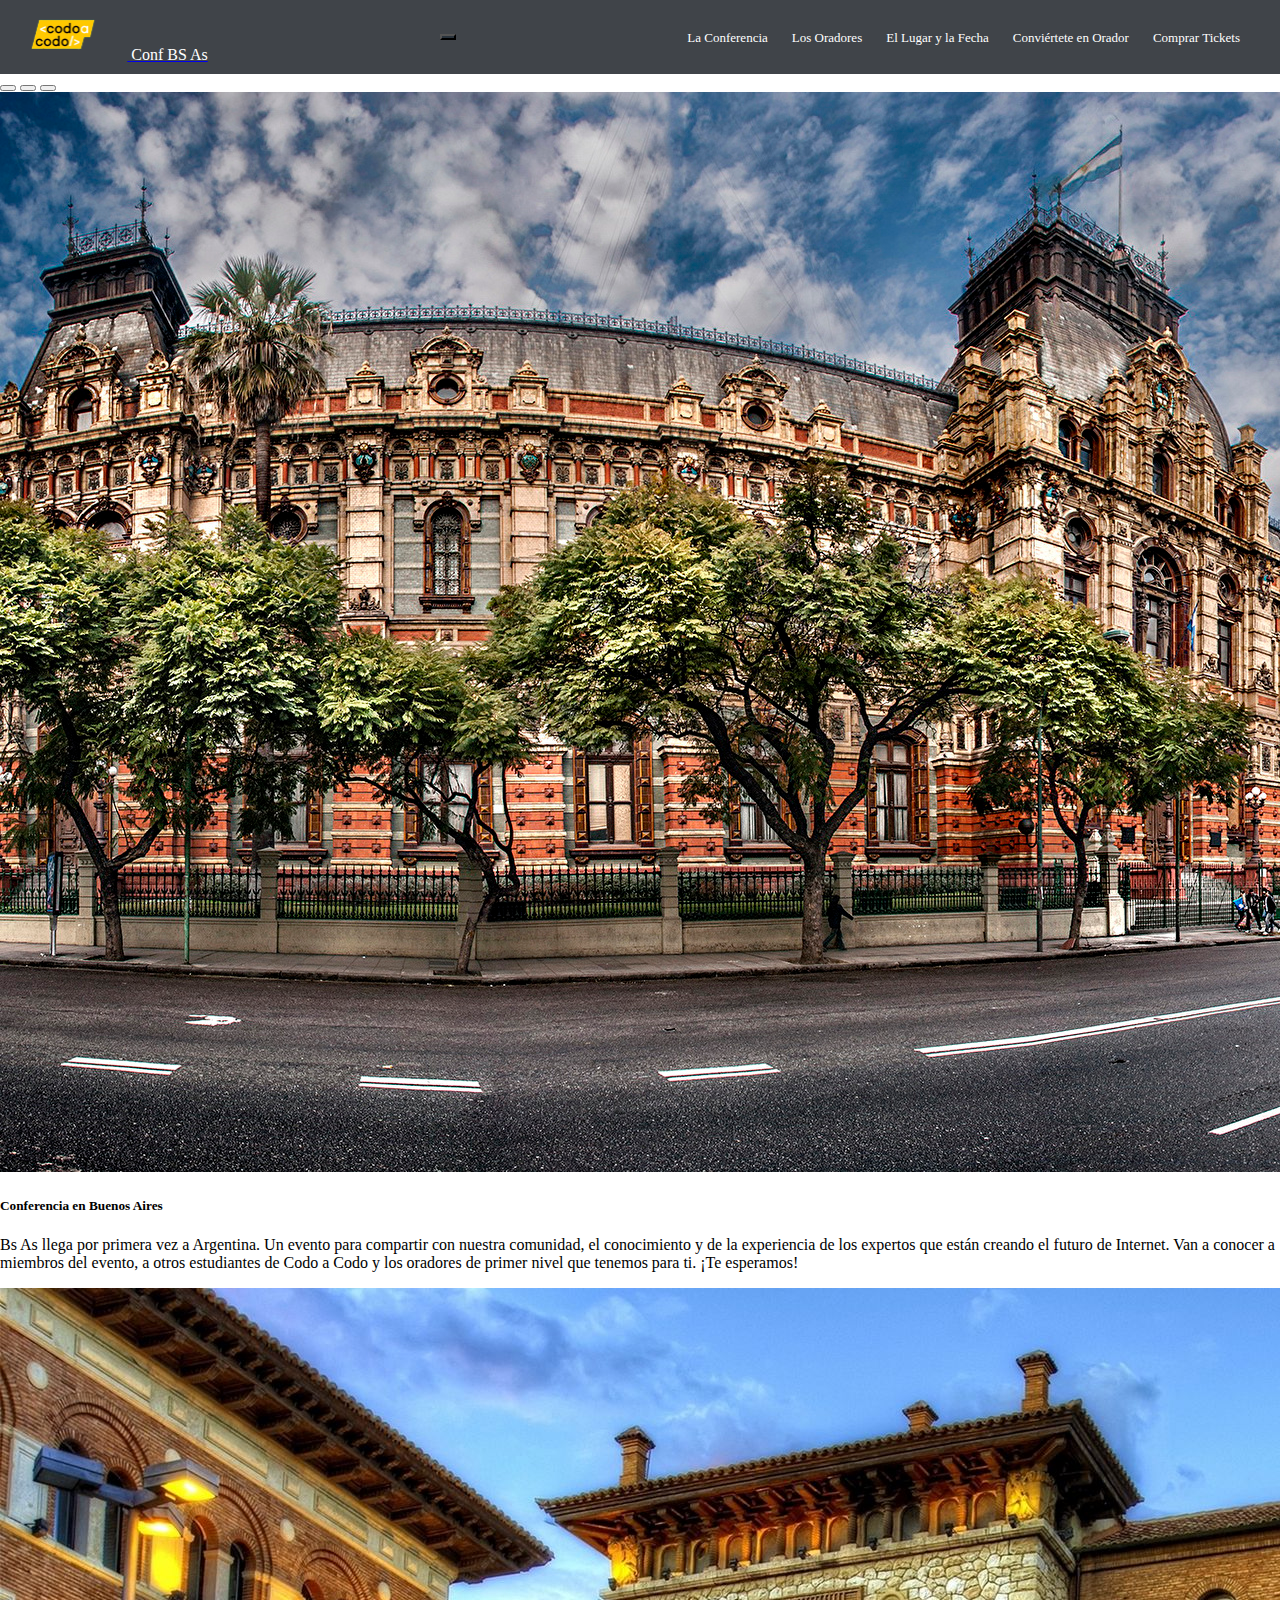
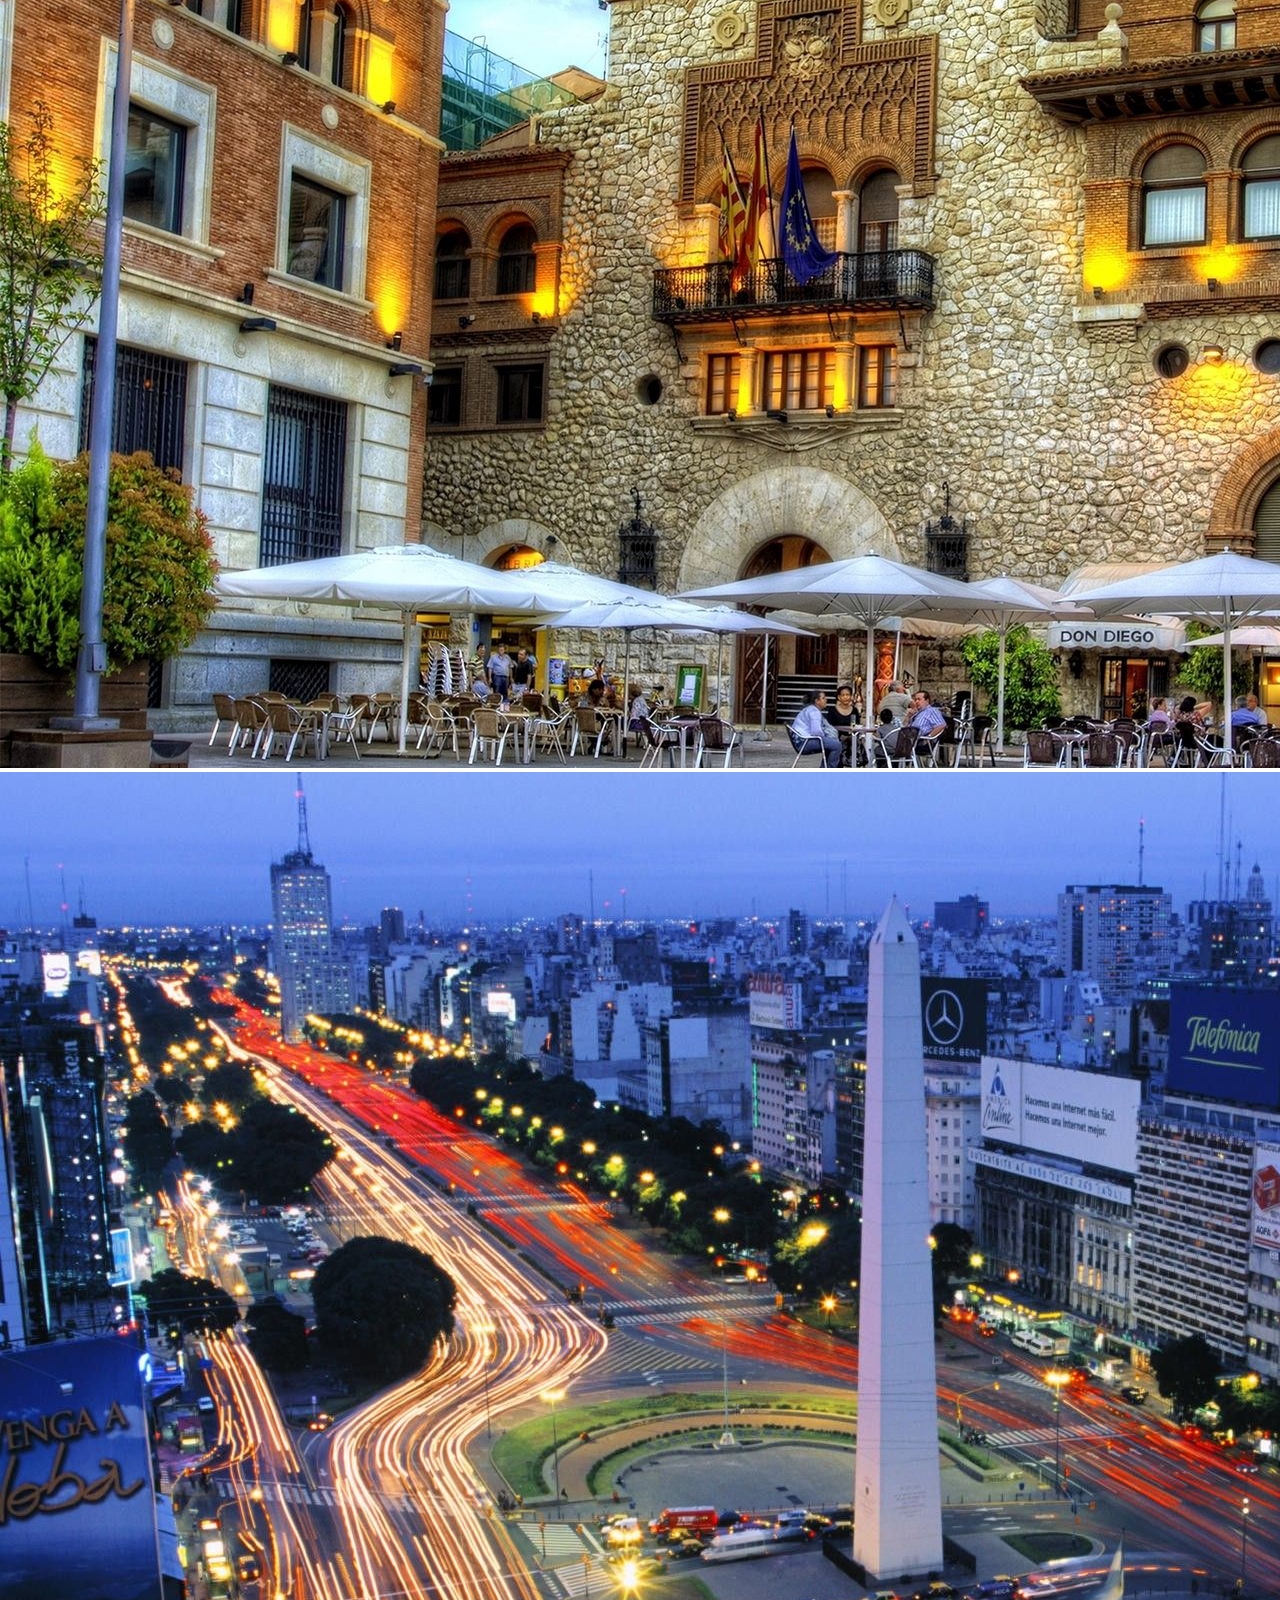
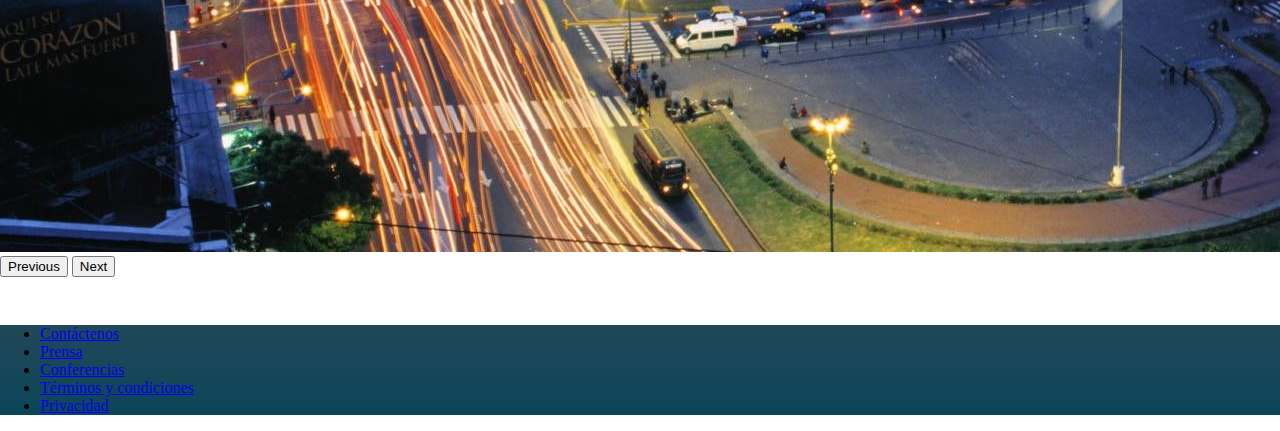
==== index.html @ 2659a672 "CA se agrega estructura carrousel" ====
<!DOCTYPE html>
<html lang="en">
<head>
    <meta charset="UTF-8">
    <meta name="viewport" content="width=device-width, initial-scale=1.0">
    <title>Conferencias en Buenos Aires</title>

    <link rel="stylesheet" href="https://cdnjs.cloudflare.com/ajax/libs/bootstrap/5.0.0/css/bootstrap.min.css"
    integrity="sha512-nqrqz6xPug/bD0w6eBYU6p1c6HohZ0Sh1/KkOzL9bS5e5Tp5/V5pzY+Yd5o4Q4/Z4Z4wyikV7E+Bpx87XJQrWQ=="
    crossorigin="anonymous" referrerpolicy="no-referrer" />

    <link rel="preconnect" href="https://fonts.googleapis.com">
    <link rel="preconnect" href="https://fonts.gstatic.com" crossorigin>

    <link href="css/styles.css" rel="stylesheet">
</head>
<body>
    <header>
        <nav class="navbar navbar-expand-md">
            <a class="navbar-brand" href="index.html">
                <img src="img/codoacodo.png" alt="Logo">
                <span class="conf-bs-as">Conf BS As</span>
            </a>

            <button class="navbar-toggler hamburguesa" type="button" data-bs-toggle="collapse" data-bs-target="#navbarNav"
                aria-controls="navbarNav" aria-expanded="false" aria-label="Toggle navigation">
                <span class="navbar-toggler-icon"></span>
                <!--<span>☰</span>-->
            </button>

            <div class="container-fluid">
                <div class="collapse navbar-collapse justify-content-end" id="navbarNav">
                    <ul class="navbar-nav">
                        <li class="nav-item">
                            <a class="nav-link" href="index.html">La Conferencia</a>
                        </li>
                        <li class="nav-item">
                            <a class="nav-link" href="index.html">Los Oradores</a>
                        </li>
                        <li class="nav-item">
                            <a class="nav-link" href="index.html">El Lugar y la Fecha</a>
                        </li>
                        <li class="nav-item">
                            <a class="nav-link" href="index.html">Conviértete en Orador</a>
                        </li>
                        <li class="nav-item">
                            <a class="nav-link" href="buy-tickets.html">Comprar Tickets</a>
                        </li>
                    </ul>
                </div>
            </div>

        </nav>

    </header>

    <div id="carouselExampleCaptions" class="carousel slide" data-bs-ride="false">
        <div class="carousel-indicators">
            <button type="button" data-bs-target="#carouselExampleCaptions" data-bs-slide-to="0" class="active"
                aria-current="true" aria-label="Slide 1"></button>
            <button type="button" data-bs-target="#carouselExampleCaptions" data-bs-slide-to="1"
                aria-label="Slide 2"></button>
            <button type="button" data-bs-target="#carouselExampleCaptions" data-bs-slide-to="2"
                aria-label="Slide 3"></button>
        </div>
        <div class="carousel-inner">
            <div class="carousel-item active">

                <img src="img/ba1.jpg" class="d-block w-100 oscurecer-imagen"
                    alt="Imagen del Palacio de Aguas de la Ciudad Autónoma de Buenos Aires" class="d-block w-100"
                    alt="...">

                <div class="carousel-caption d-none d-md-block">
                    <h5>Conferencia en Buenos Aires</h5>
                    <p>Bs As llega por primera vez a Argentina. Un evento para compartir con nuestra comunidad, el
                        conocimiento y de la experiencia de los expertos que están creando el futuro de Internet. Van a
                        conocer a miembros del evento, a otros estudiantes de Codo a Codo y los oradores de primer nivel
                        que tenemos para ti. ¡Te esperamos!</p>
                </div>

            </div>

            <div class="carousel-item">
                <img src="img/ba2.jpg" class="d-block w-100"
                    alt="Imagen del Palacio de Aguas de la Ciudad Autónoma de Buenos Aires">

                <div class="carousel-caption d-none d-md-block">
                    <!--<h5>Second slide label</h5>
                        <p>Some representative placeholder content for the second slide.</p>-->
                </div>
            </div>

            <div class="carousel-item">
                <img src="img/ba3.jpg" class="d-block w-100" alt="Imagen del Obelisco de Buenos Aires">
                <div class="carousel-caption d-none d-md-block">
                    <!--<h5>Third slide label</h5>
                    <p>Some representative placeholder content for the third slide.</p>-->
                </div>
            </div>
        </div>
        
        
        <button class="carousel-control-prev" type="button" data-bs-target="#carouselExampleCaptions"
            data-bs-slide="prev">
            <span class="carousel-control-prev-icon" aria-hidden="true"></span>
            <span class="visually-hidden">Previous</span>
        </button>

        <button class="carousel-control-next" type="button" data-bs-target="#carouselExampleCaptions"
            data-bs-slide="next">
            <span class="carousel-control-next-icon" aria-hidden="true"></span>
            <span class="visually-hidden">Next</span>
        </button>
    
    
    </div>








    <footer class="">
        <nav class="navbar navbar-expand-md">
            <div class="container-fluid justify-content-center">
                
                    <ul class="d-flex justify-content-evenly nav">
                        <li class="nav-item footer">
                            <a class= "nav-link" href="#">Contáctenos</a>
                        </li>   
                        <li class="nav-item footer">
                            <a class= "nav-link" href="#">Prensa</a>
                        </li>   
                        <li class="nav-item footer">
                            <a class= "nav-link footer" href="#">Conferencias</a>
                        </li>  
                        <li class="nav-item">
                            <a class= "nav-link footer" href="#">Términos y condiciones</a>
                        </li>  
                        <li class="nav-item">
                            <a class= "nav-link footer" href="#">Privacidad</a>
                        </li>  
                    </ul>
                <!-- <div class="collapse navbar-collapse justify-content-end">
                </div>-->
            </div>
        </nav>  
              
    
    </footer>
    
    <script src="https://cdn.jsdelivr.net/npm/bootstrap@5.0.0/dist/js/bootstrap.bundle.min.js"></script>
    
</body>
</html>
---- css/styles.css ----
body {
    margin: 0;
    padding: 0;
    box-sizing: border-box;
}

header nav.navbar {
    background-color: #404449;
    display: flex;
    align-items: center;
    justify-content: space-between;
    padding: 10px 20px;
}

header nav.navbar .nav-link {
    color: white;
    font-size: 13px;
    text-decoration: none;
    margin-right: 20px;
}

header nav.navbar .nav-link:hover {
    color: #64f379; /*color verde claro en formato hexadecimal*/
}

header nav.navbar .navbar-brand img {
    
    height: 50px;
    margin-right: 20px;
    /*margin-left: 2rem;
    margin-right: 2rem;  espacio entre el logo y el texto 
    height: 50px;*/
}

.conf-bs-as {
    color: white;
    font-size: 16px;
}

.hamburguesa {
    background-color: #28323b;
   /* margin-top: 1.0em;
    margin-bottom: 1.5em;
    margin-right: 1.5em;*/
}

header nav.navbar ul.navbar-nav {
    list-style: none;
    padding: 0;
}

header nav.navbar ul.navbar-nav li.nav-item {
    display: inline;
}
footer{
    margin-top: 3em;
    min-height: 5em;
    /*background-color: #404449;*/
    background-image: linear-gradient(rgb(33, 72, 89),rgb(11, 69, 88));
}
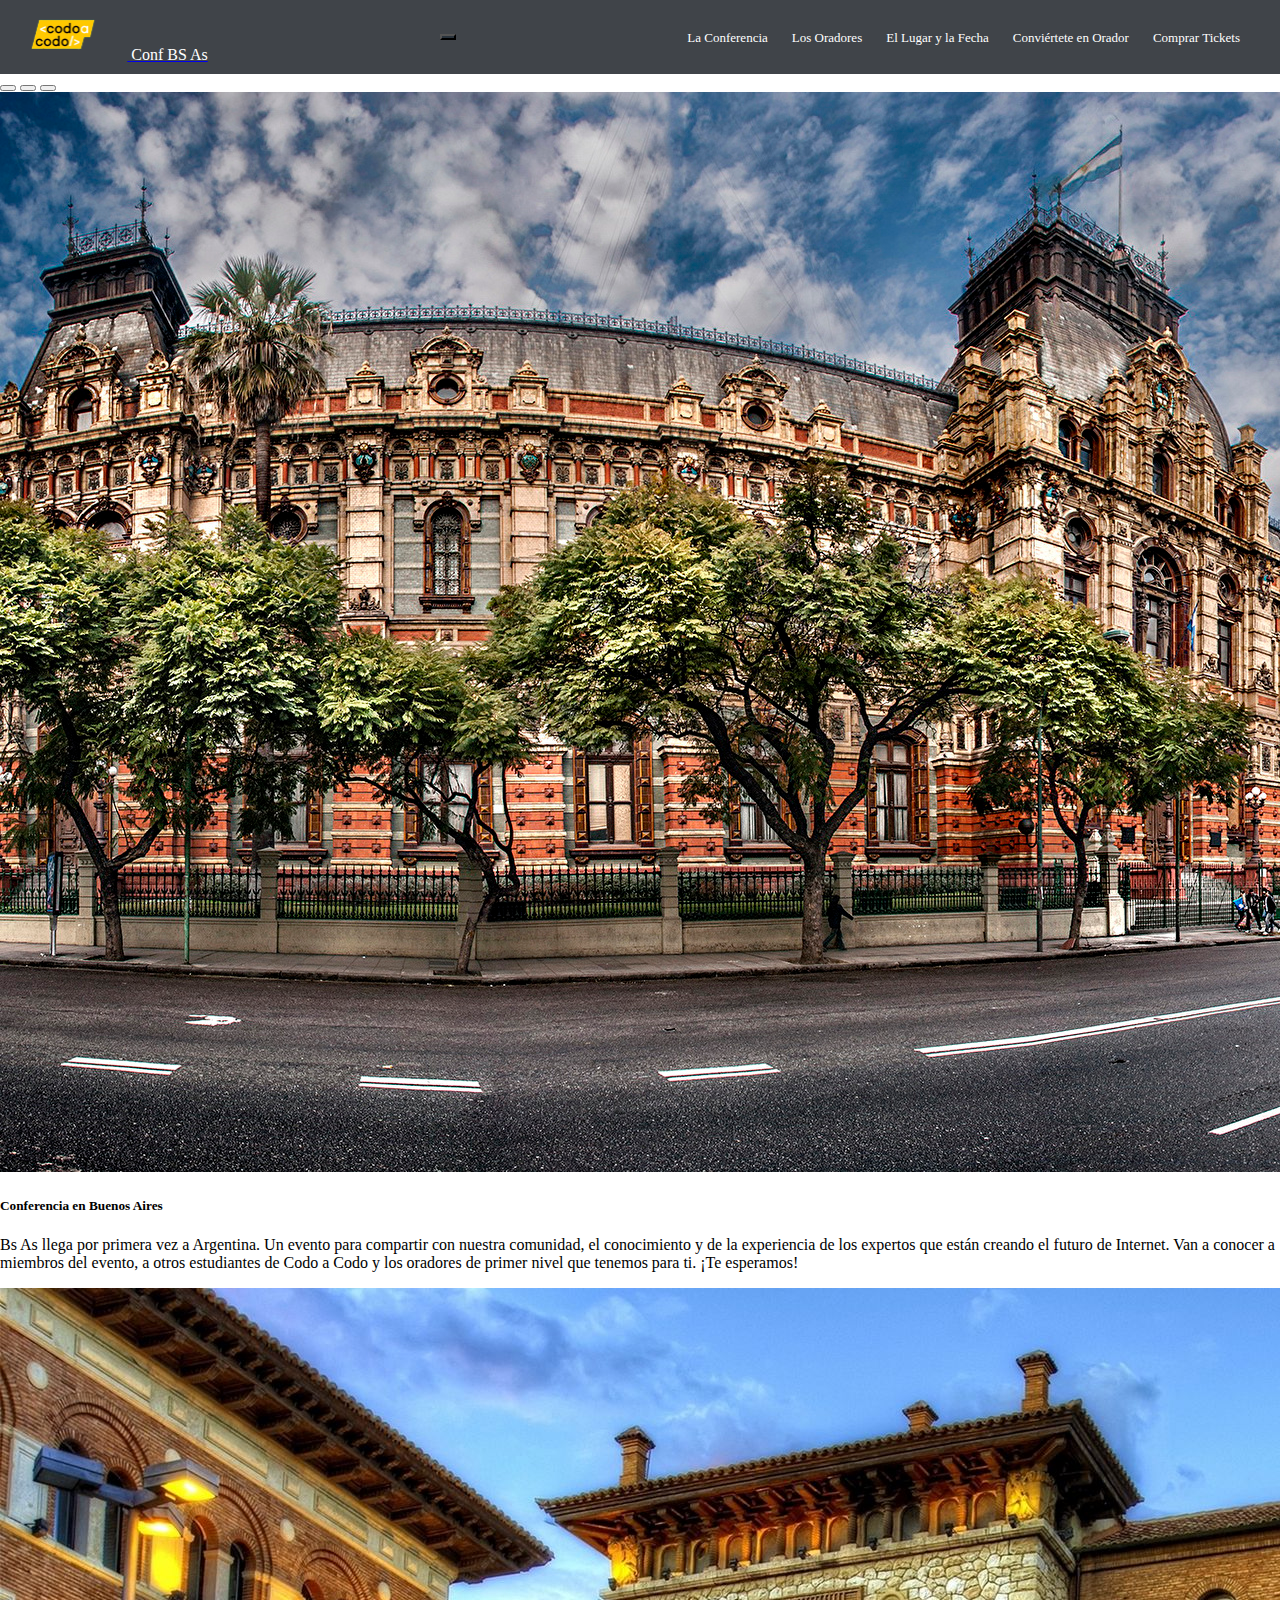
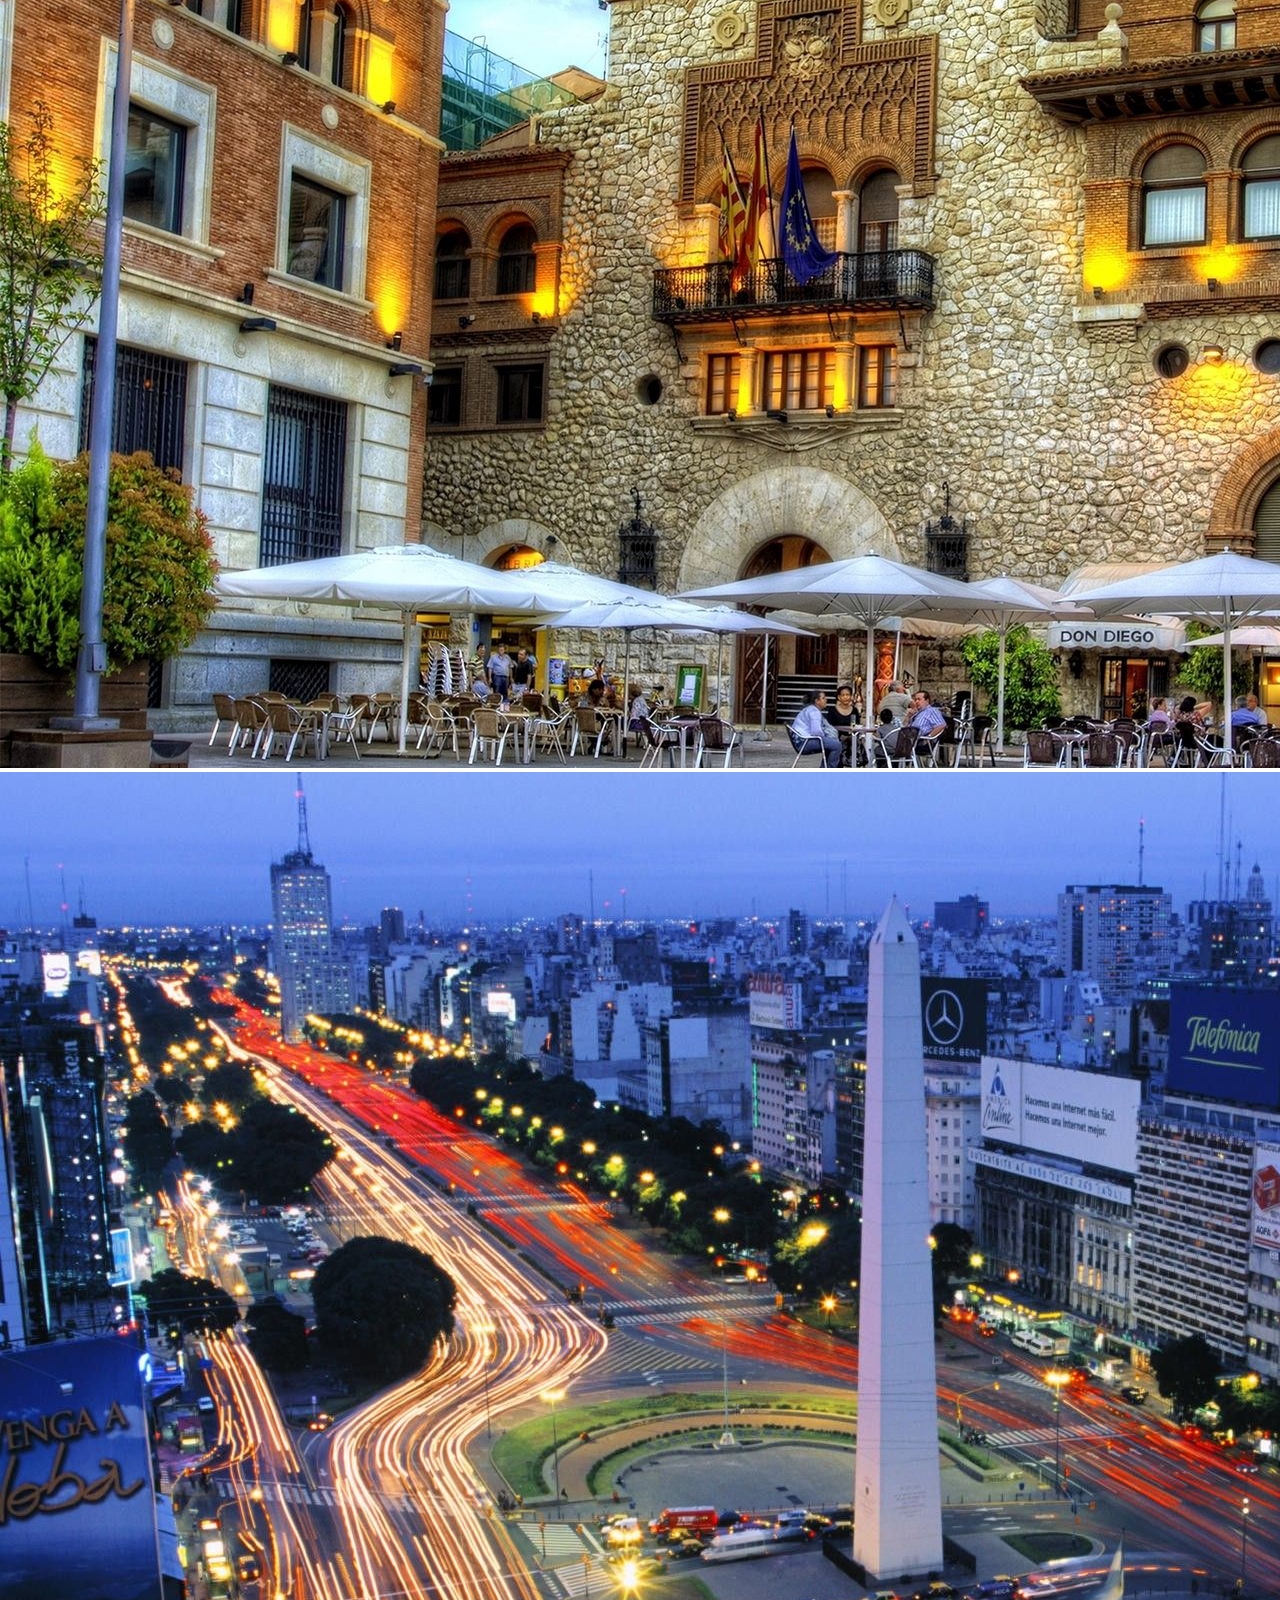
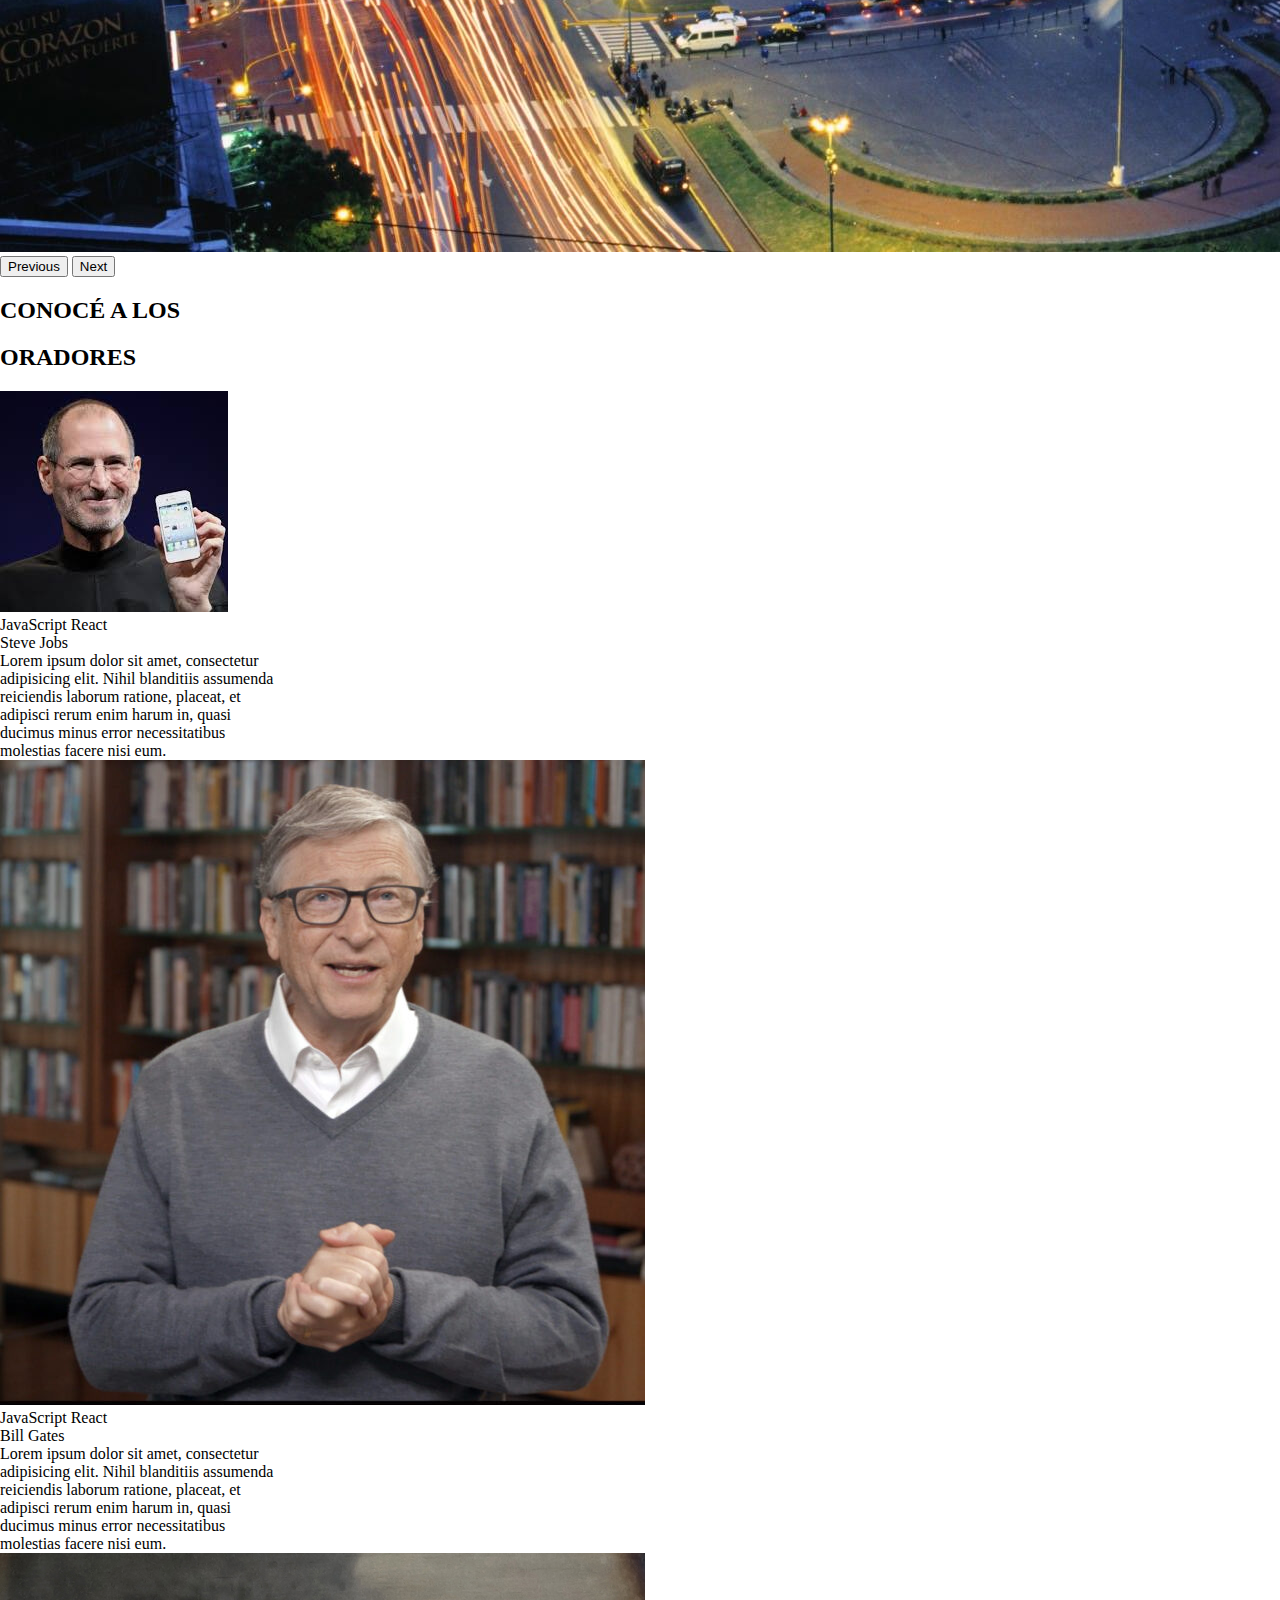
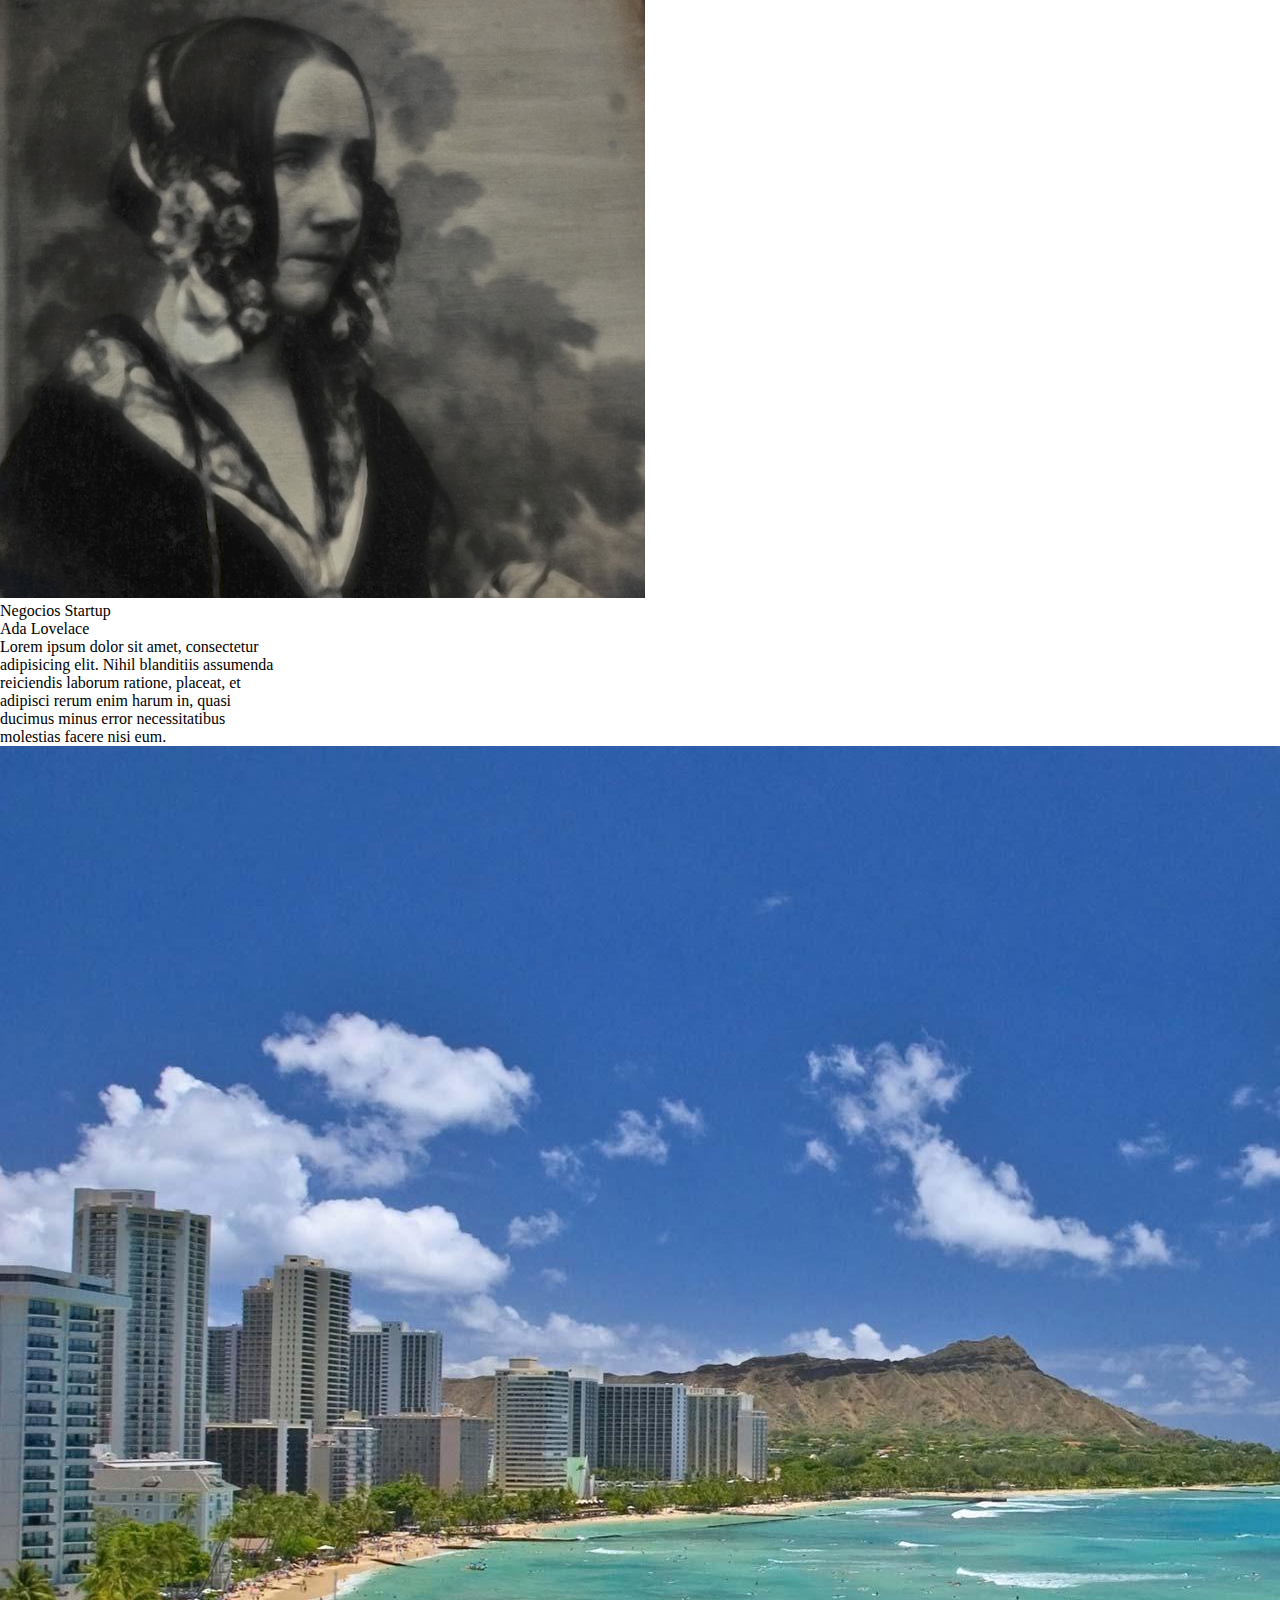
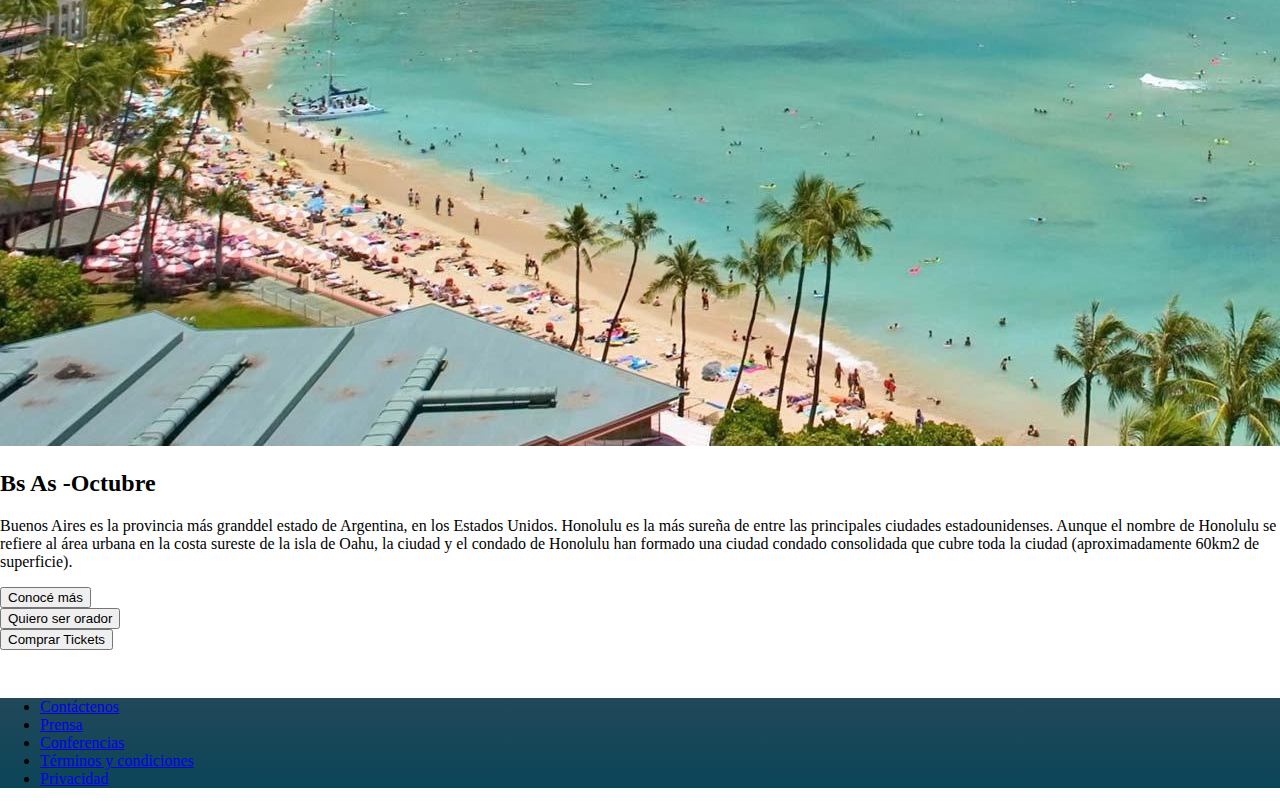
==== commit 8ea74b8f: "CA se cargan oradores, estructura de cards" ====
--- a/index.html
+++ b/index.html
@@ -114,10 +114,96 @@
     
     
     </div>
-
-
-
-
+    
+
+
+    <div class="my-5">
+        <div class="mb-5">
+ 
+            <h2 class="text-center conoce-a-los">CONOCÉ A LOS</h2>
+
+            <h2 class="text-center oradores">ORADORES</h2>
+
+        </div>
+
+
+        <div class="d-flex gap-5 justify-content-center flex-wrap">
+
+            <div class="card d-flex flex-column cards " style="width:18rem">
+                <img class="rounded-top-1 img-card" src="./img/steve.jpg" alt="foto de steve jobs" />
+            
+                        <div class="px-3">
+                            <div class="my-3">
+                                <span class="bg-warning fw-semibold text-black p-1 rounded-2 ">JavaScript</span>
+                                <span class="bg-info fw-semibold text-light p-1 rounded-2">React</span>
+                            </div>
+                            <span class="fw-bold fs-5 mb-3">Steve Jobs</span>
+                            <div>
+                                Lorem ipsum dolor sit amet, consectetur adipisicing elit. Nihil blanditiis assumenda reiciendis laborum ratione, placeat, et adipisci rerum enim harum in, quasi ducimus minus error necessitatibus molestias facere nisi eum.
+                            </div>
+                        </div>
+            </div>
+            
+            <div class="card d-flex flex-column cards " style="width:18rem">
+                <img class="rounded-top-1 img-card" src="/img/bill.jpg" alt="foto de bill" />
+            
+                        <div class="px-3">
+                            <div class="my-3">
+                                <span class="bg-warning fw-semibold text-black p-1 rounded-2 ">JavaScript</span>
+                                <span class="bg-info fw-semibold text-light p-1 rounded-2">React</span>
+                            </div>
+                            <span class="fw-bold fs-5 mb-3">Bill Gates</span>
+                            <div>
+                                Lorem ipsum dolor sit amet, consectetur adipisicing elit. Nihil blanditiis assumenda reiciendis laborum ratione, placeat, et adipisci rerum enim harum in, quasi ducimus minus error necessitatibus molestias facere nisi eum.
+                            </div>
+                        </div>
+            </div>
+            
+            <div class="card d-flex flex-column cards" style="width:18rem">
+                <img class="rounded-top-1 img-card" src="img/ada.jpeg" alt="foto de ada" />
+                <div class="px-3">
+                    <div class="my-3">
+                        <span class="bg-secondary fw-semibold text-black p-1 rounded-2 ">Negocios</span>
+                        <span class="bg-danger fw-semibold text-light p-1 rounded-2">Startup</span>
+                    </div>
+                    <span class="fw-bold fs-5 mb-3">Ada Lovelace</span>
+                    <div>
+                        Lorem ipsum dolor sit amet, consectetur adipisicing elit. Nihil blanditiis assumenda reiciendis laborum ratione, placeat, et adipisci rerum enim harum in, quasi ducimus minus error necessitatibus molestias facere nisi eum.
+                    </div>
+                </div>        
+            </div>
+        </div>
+    </div>
+
+
+
+    <div class="d-flex flex-wrap" id="bs-as">
+        <div class="row-cols-1">
+            <img src="img/honolulu.jpg" class= "imagen-bs-octubre" alt="imagen de Huawaii">
+        </div>
+        <div class="row-cols-2 bs-octubre-rectangulo clearfix">
+            <div class="text bs-octubre-text">
+                <h2>Bs As -Octubre </h2>
+                <p>Buenos Aires es la provincia más granddel estado de Argentina, en los Estados Unidos. Honolulu es la más sureña de entre las principales ciudades estadounidenses. Aunque el nombre de Honolulu se refiere al área urbana en la costa sureste de la isla de Oahu, la ciudad y el condado de Honolulu han formado una ciudad condado consolidada que cubre toda la ciudad (aproximadamente 60km2 de superficie). </p>
+                <div class="align-items-center"></div>
+                    <button type="button" class="btn btn-outline-light" id="conocermas">Conocé más</button>
+                </div>  
+            </div> 
+            
+        </div>
+    </div>
+
+    <div class="d-flex justify-content-center mb-5" id= "rectangulo-botonera">
+       
+        <div>
+            <button type="button" class="btn btn-outline-light" id="quiero-ser-orador">Quiero ser orador</button>
+         </div>
+            
+         <div>    
+             <button type="button" class="btn btn-info" id="comprar-tickets">Comprar Tickets</button>
+        </div>
+        
+    </div>              
 
 
 
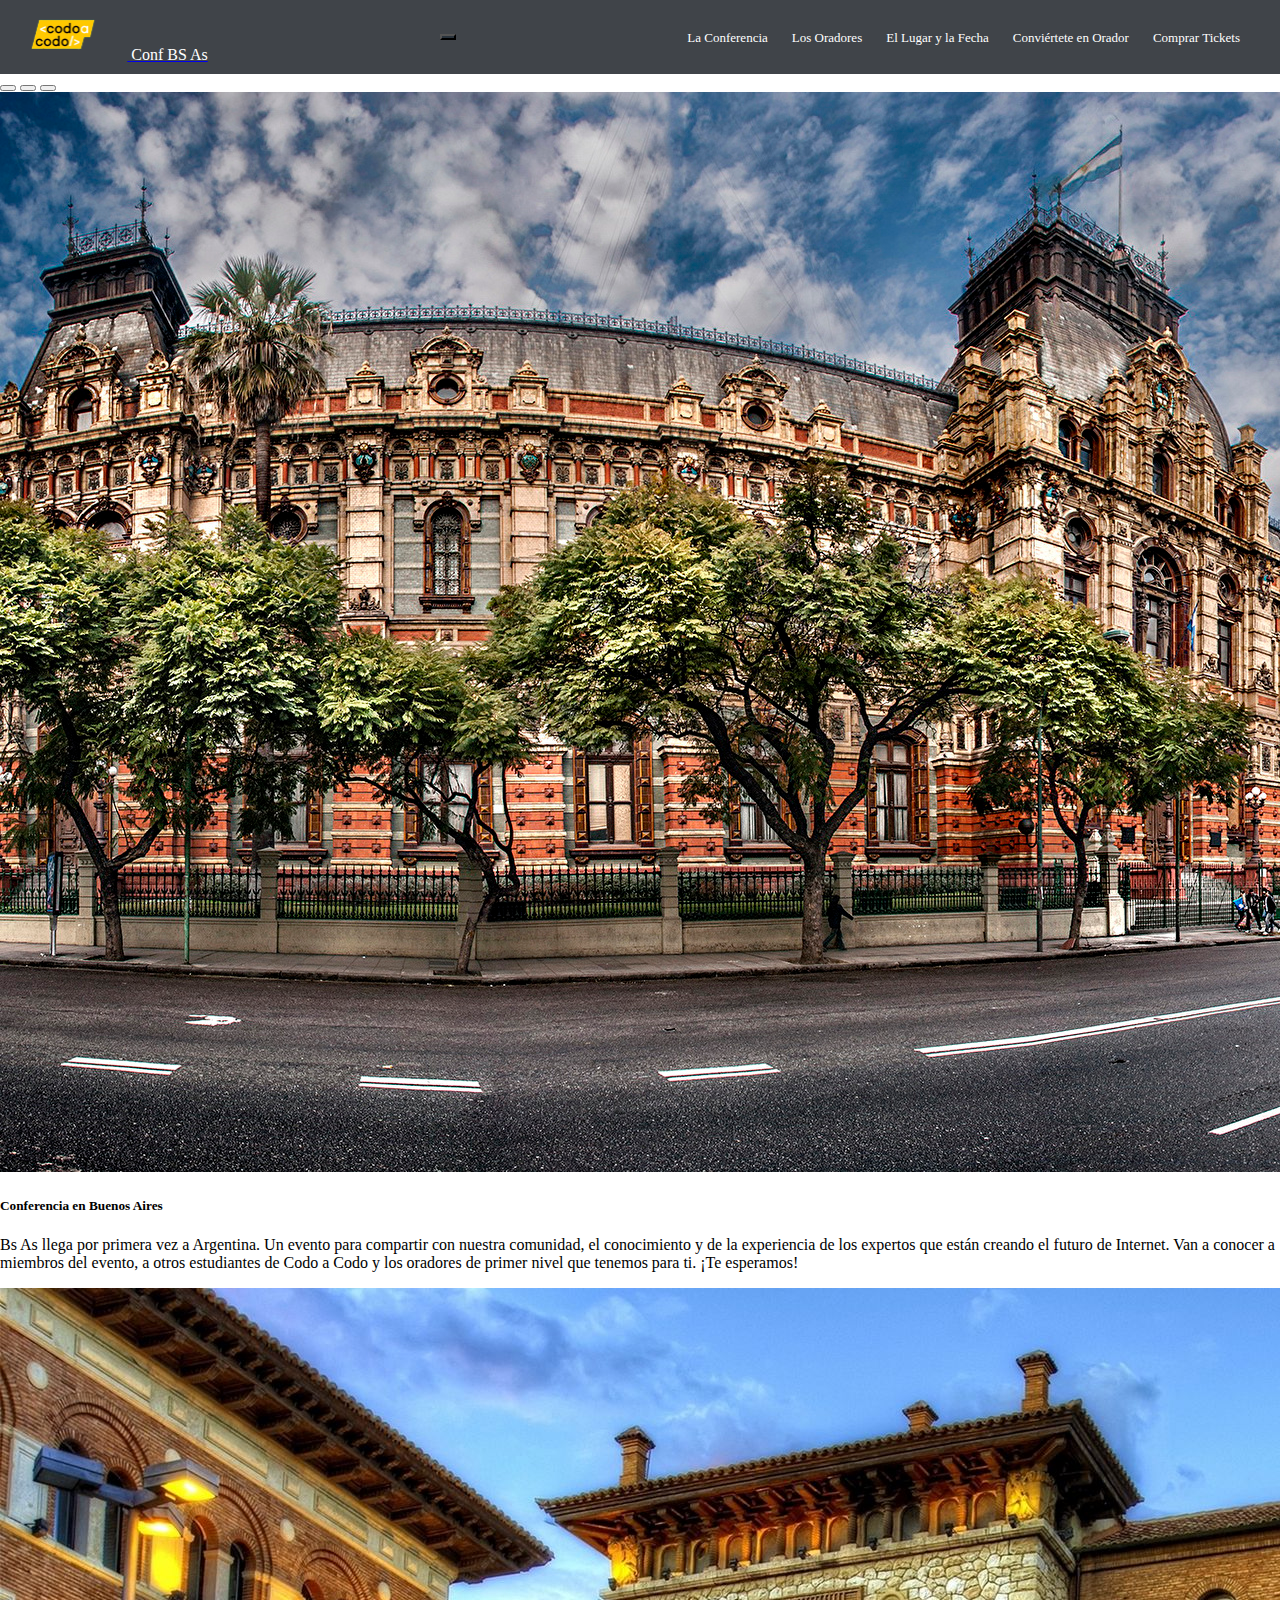
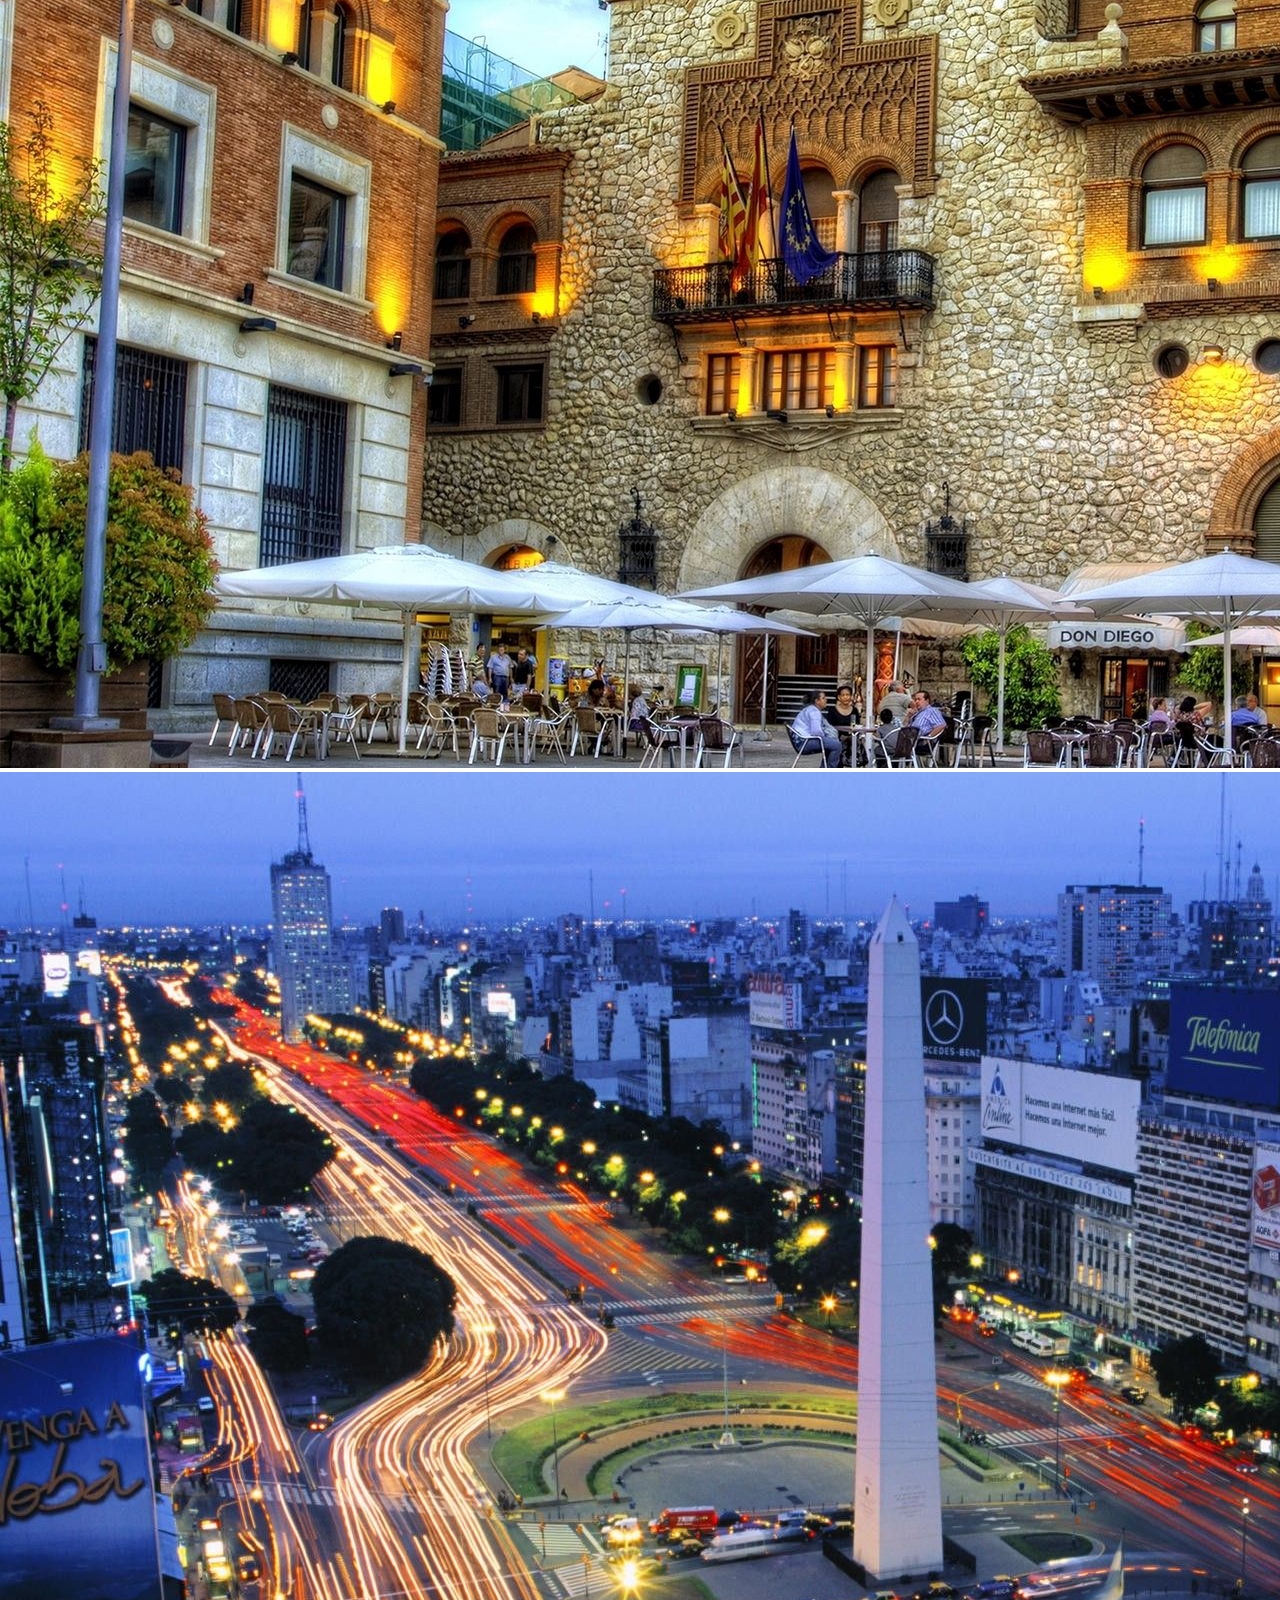
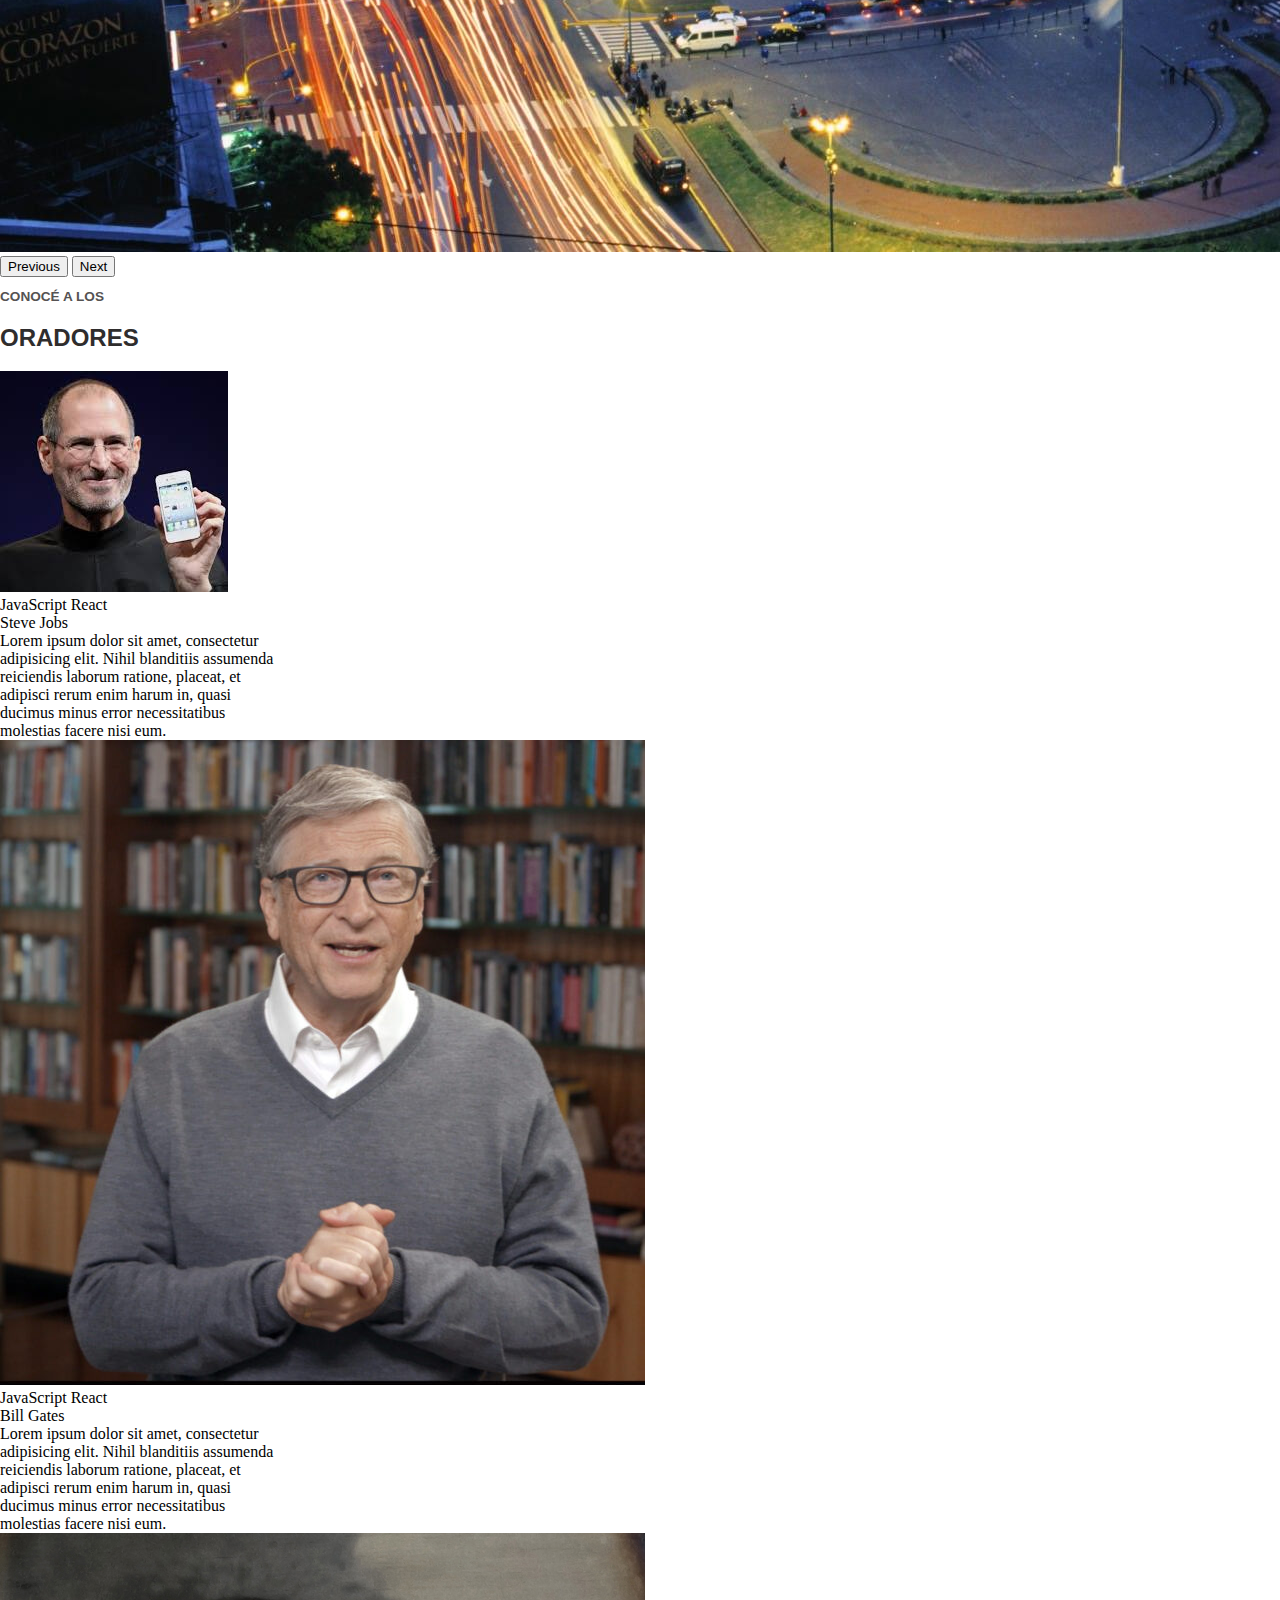
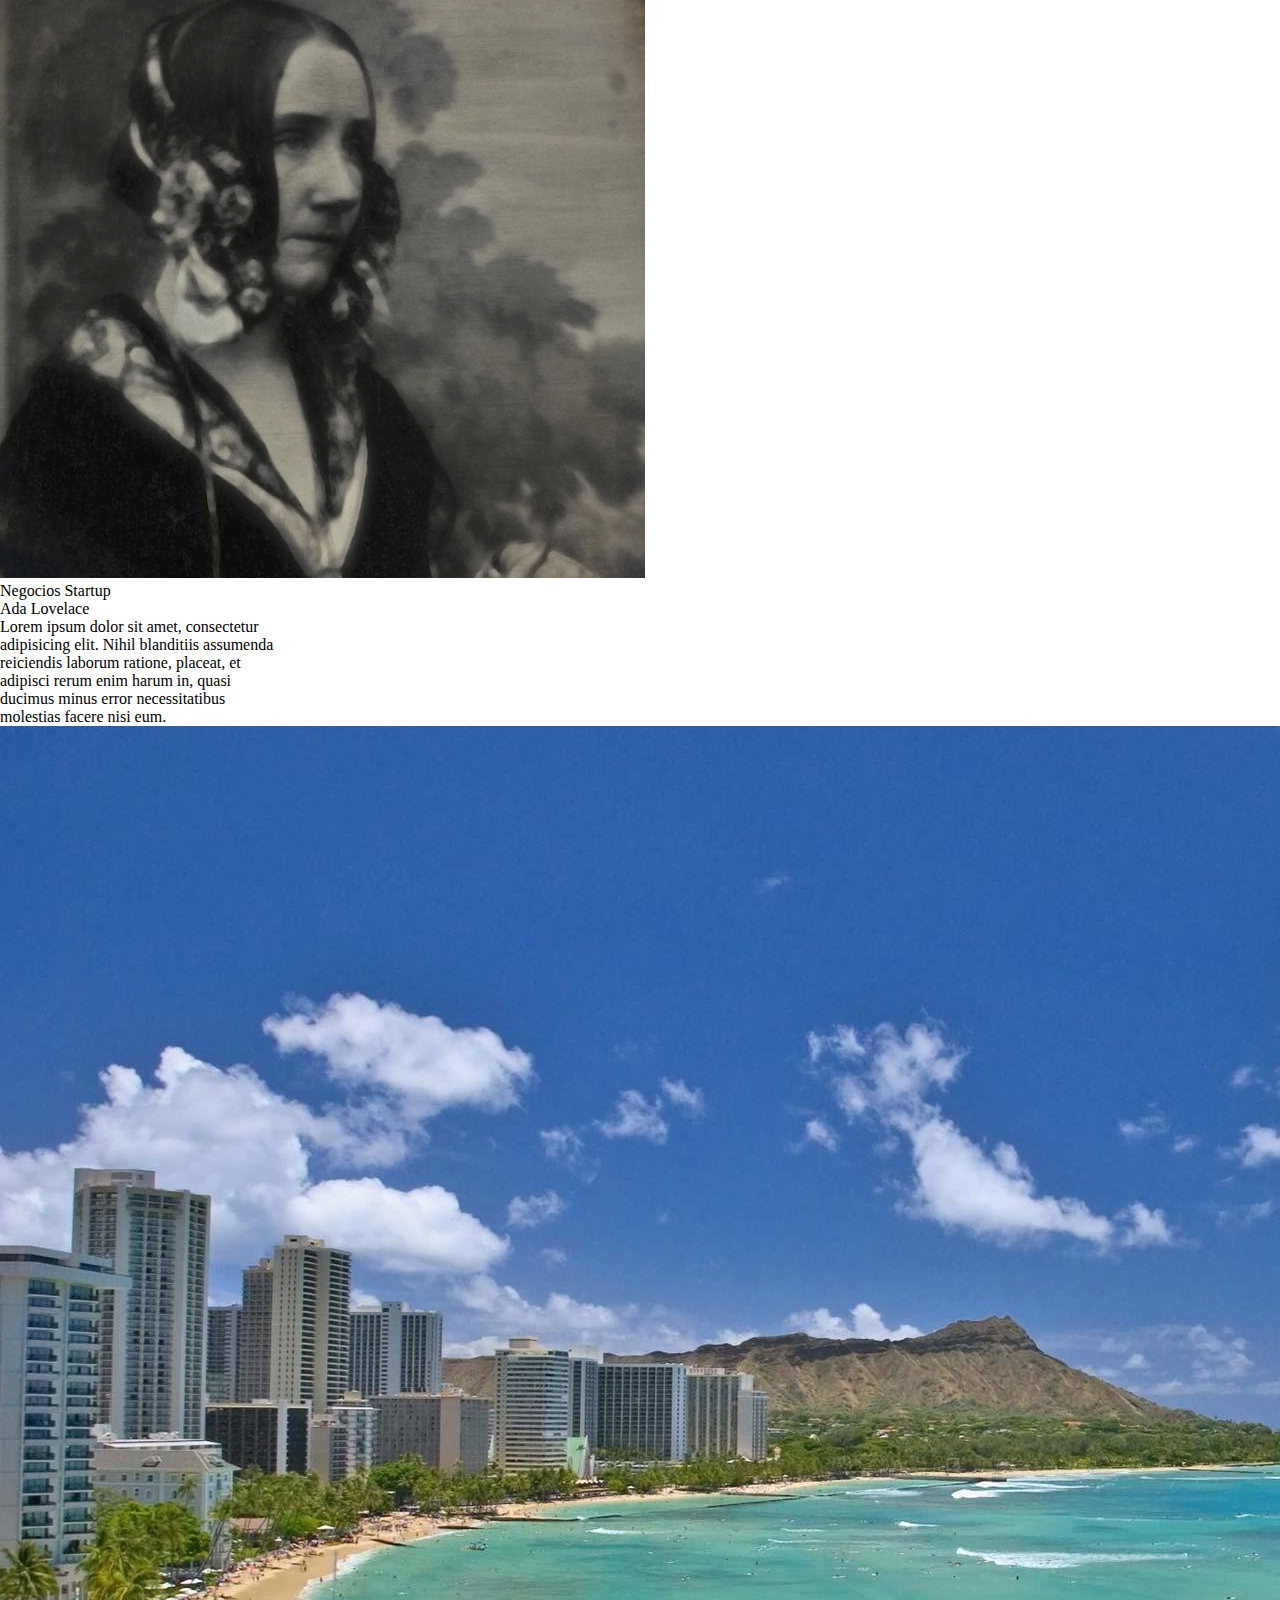
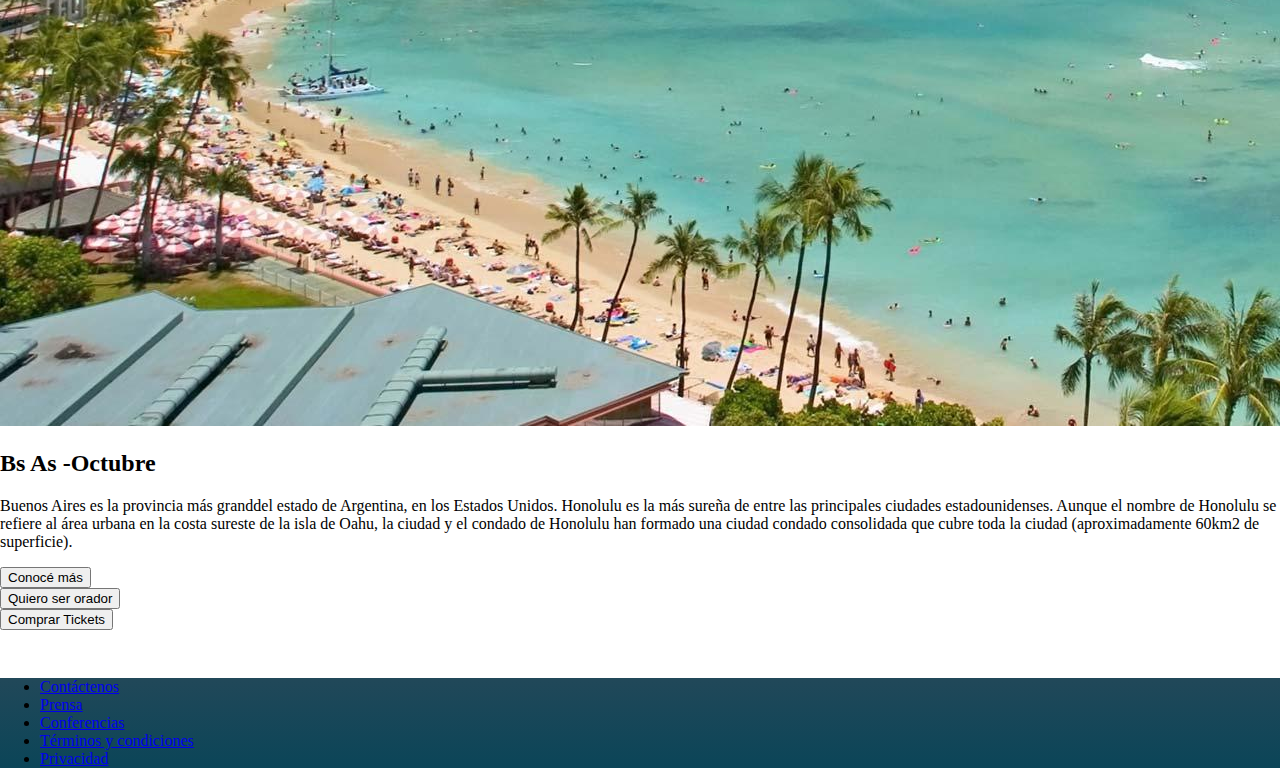
==== commit 33692450: "CA correcion ruta en foto de bill" ====
--- a/index.html
+++ b/index.html
@@ -4,6 +4,9 @@
     <meta charset="UTF-8">
     <meta name="viewport" content="width=device-width, initial-scale=1.0">
     <title>Conferencias en Buenos Aires</title>
+
+    <link href="https://cdn.jsdelivr.net/npm/bootstrap@5.2.1/dist/css/bootstrap.min.css" rel="stylesheet"
+        integrity="sha384-iYQeCzEYFbKjA/T2uDLTpkwGzCiq6soy8tYaI1GyVh/UjpbCx/TYkiZhlZB6+fzT" crossorigin="anonymous">
 
     <link rel="stylesheet" href="https://cdnjs.cloudflare.com/ajax/libs/bootstrap/5.0.0/css/bootstrap.min.css"
     integrity="sha512-nqrqz6xPug/bD0w6eBYU6p1c6HohZ0Sh1/KkOzL9bS5e5Tp5/V5pzY+Yd5o4Q4/Z4Z4wyikV7E+Bpx87XJQrWQ=="
@@ -145,7 +148,7 @@
             </div>
             
             <div class="card d-flex flex-column cards " style="width:18rem">
-                <img class="rounded-top-1 img-card" src="/img/bill.jpg" alt="foto de bill" />
+                <img class="rounded-top-1 img-card" src="./img/bill.jpg" alt="foto de bill" />
             
                         <div class="px-3">
                             <div class="my-3">
--- a/css/styles.css
+++ b/css/styles.css
@@ -52,9 +52,31 @@
 header nav.navbar ul.navbar-nav li.nav-item {
     display: inline;
 }
+
+.conoce-a-los{
+
+    font-family: Helvetica,sans-serif;
+    font-size: 0.85em;
+    color: #555252;
+
+}
+.oradores{
+    font-family: Helvetica,sans-serif;
+    font-size: 1.50em;
+    color: #2f2d2d;
+}
+
+
+
+
+
+
+
+
 footer{
     margin-top: 3em;
     min-height: 5em;
     /*background-color: #404449;*/
     background-image: linear-gradient(rgb(33, 72, 89),rgb(11, 69, 88));
-}+}
+
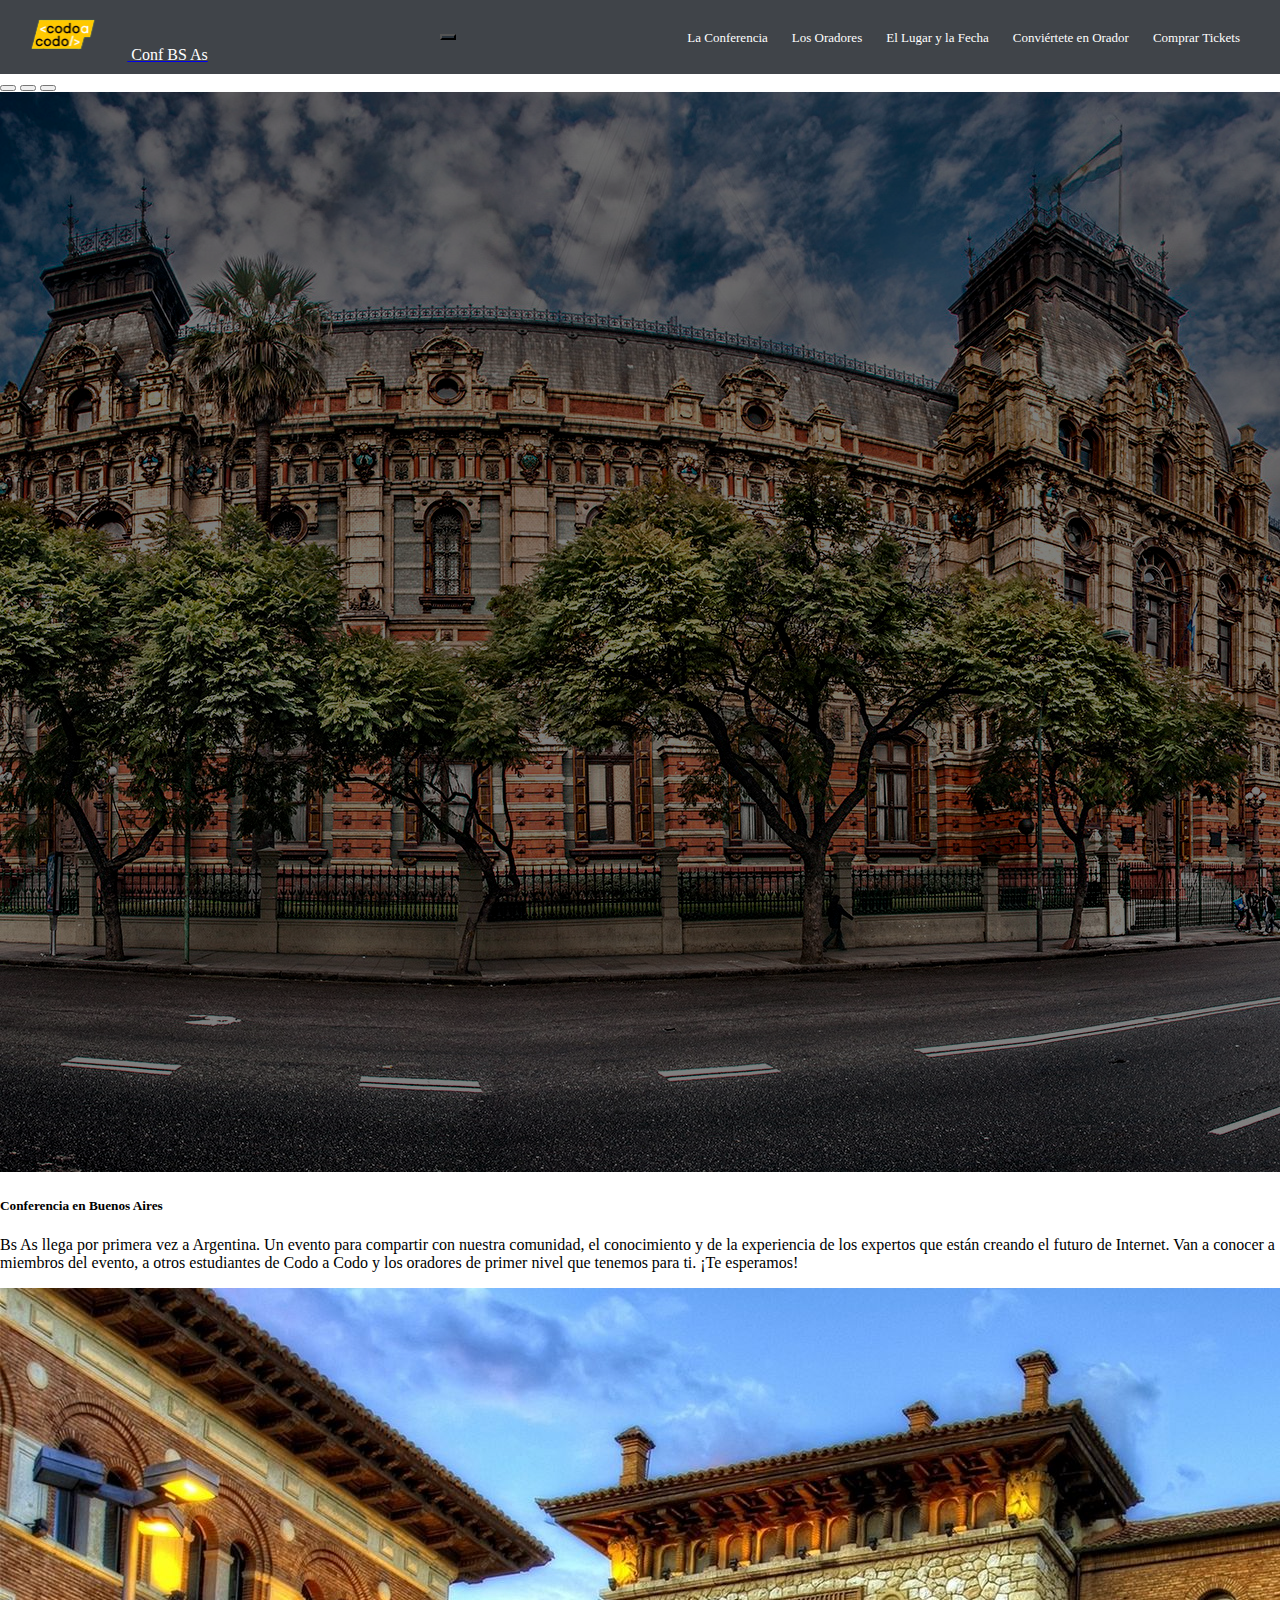
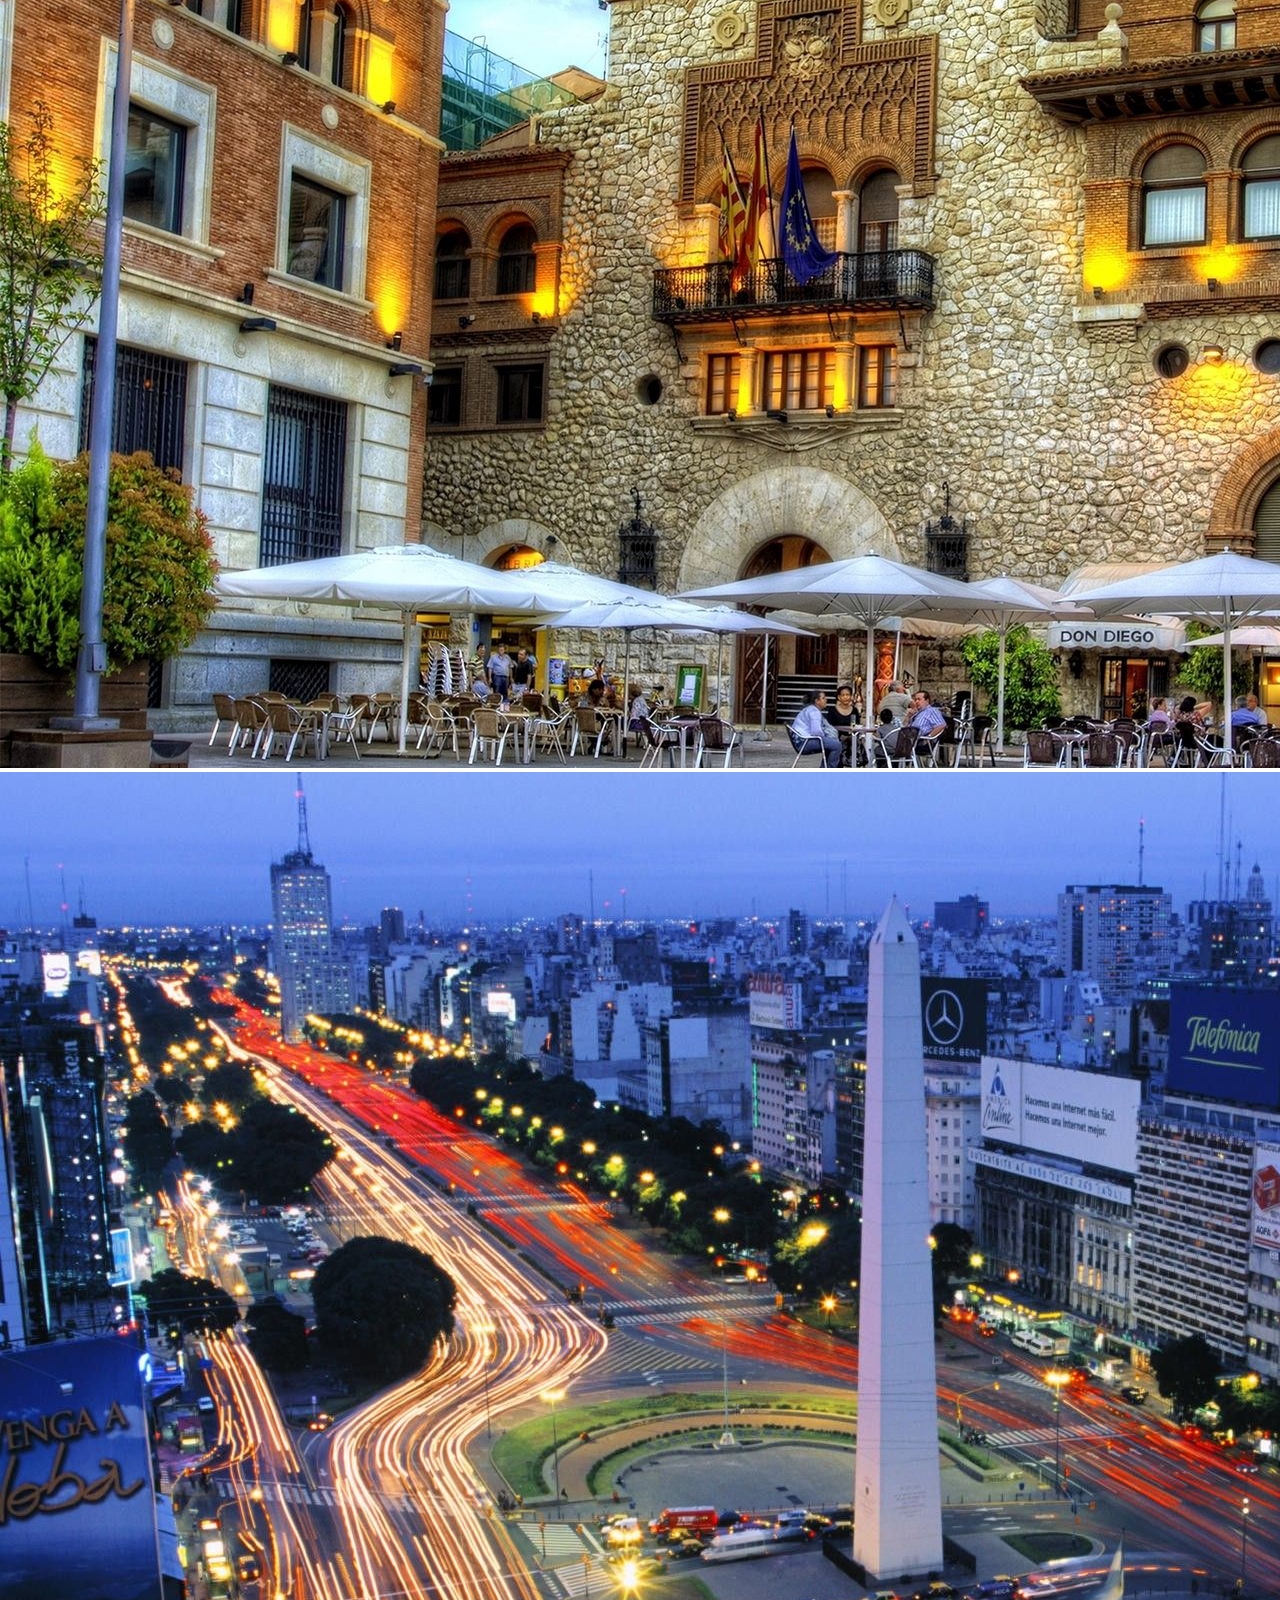
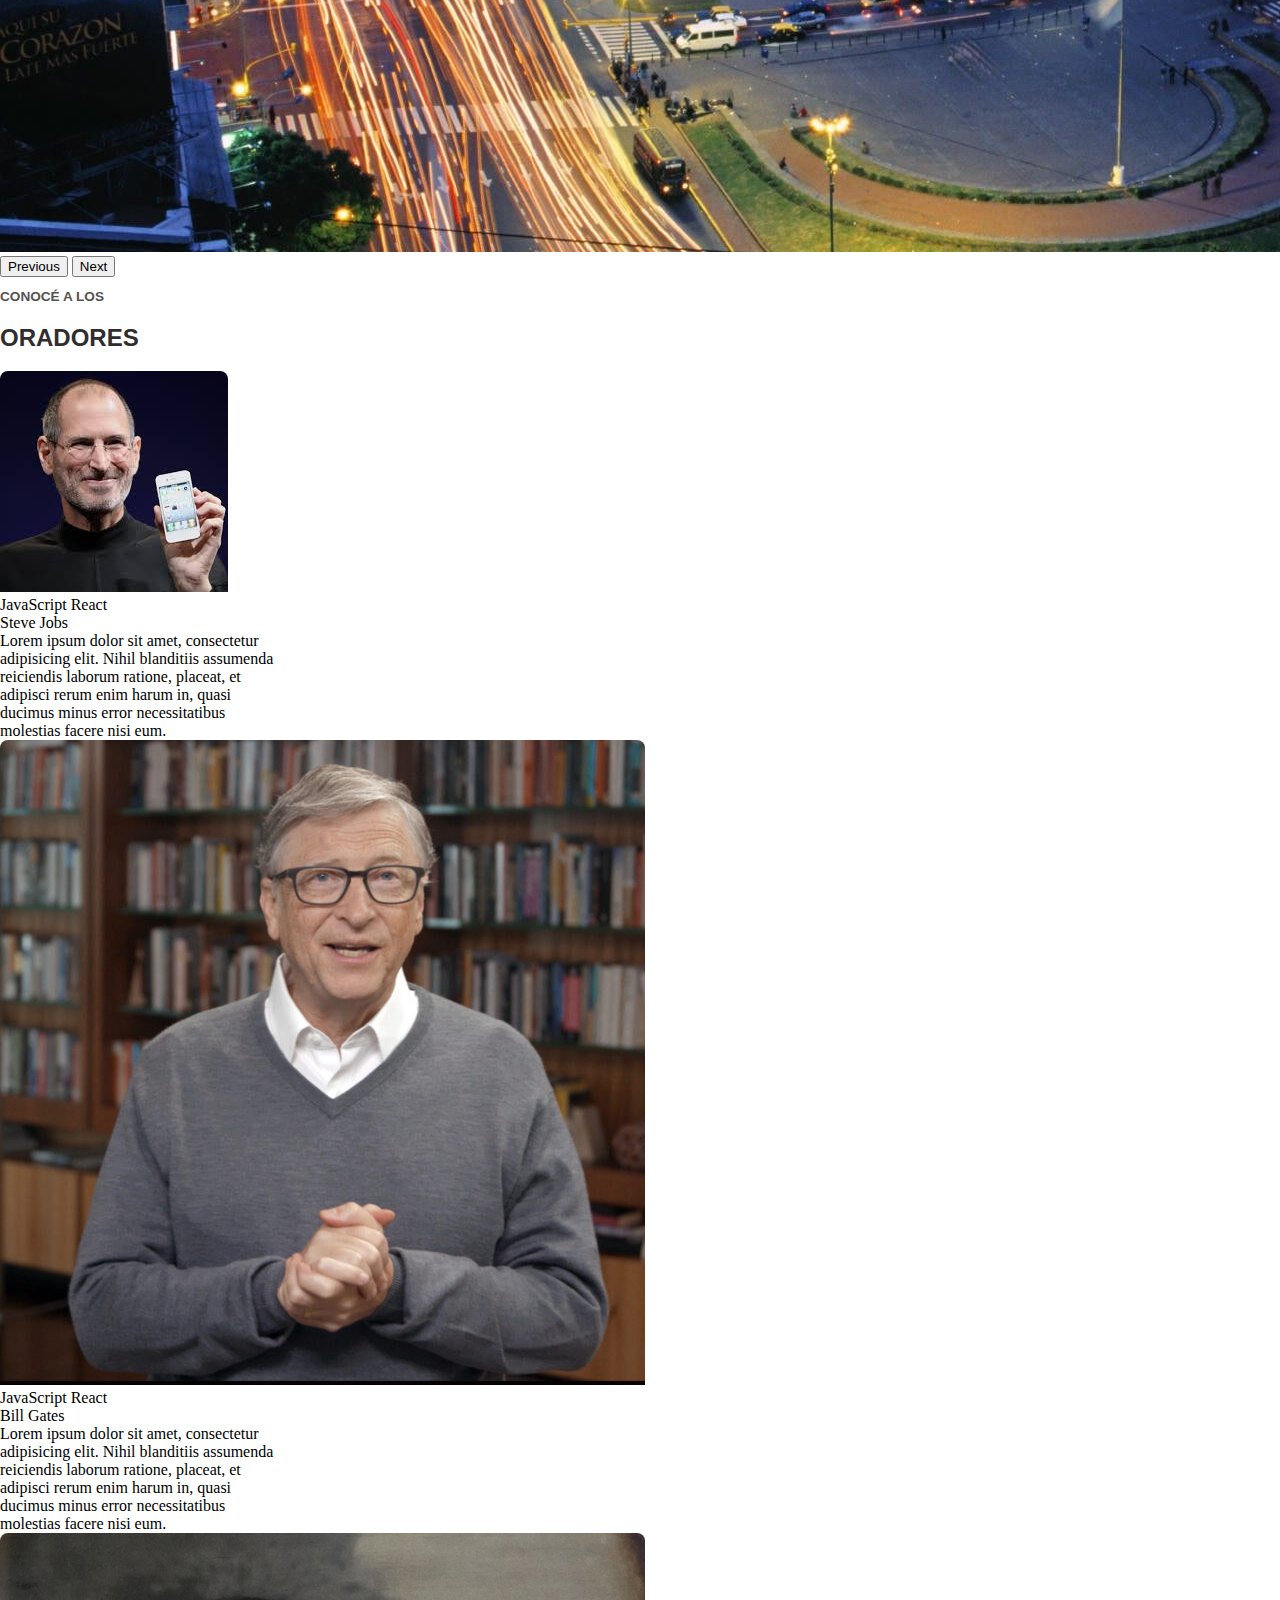
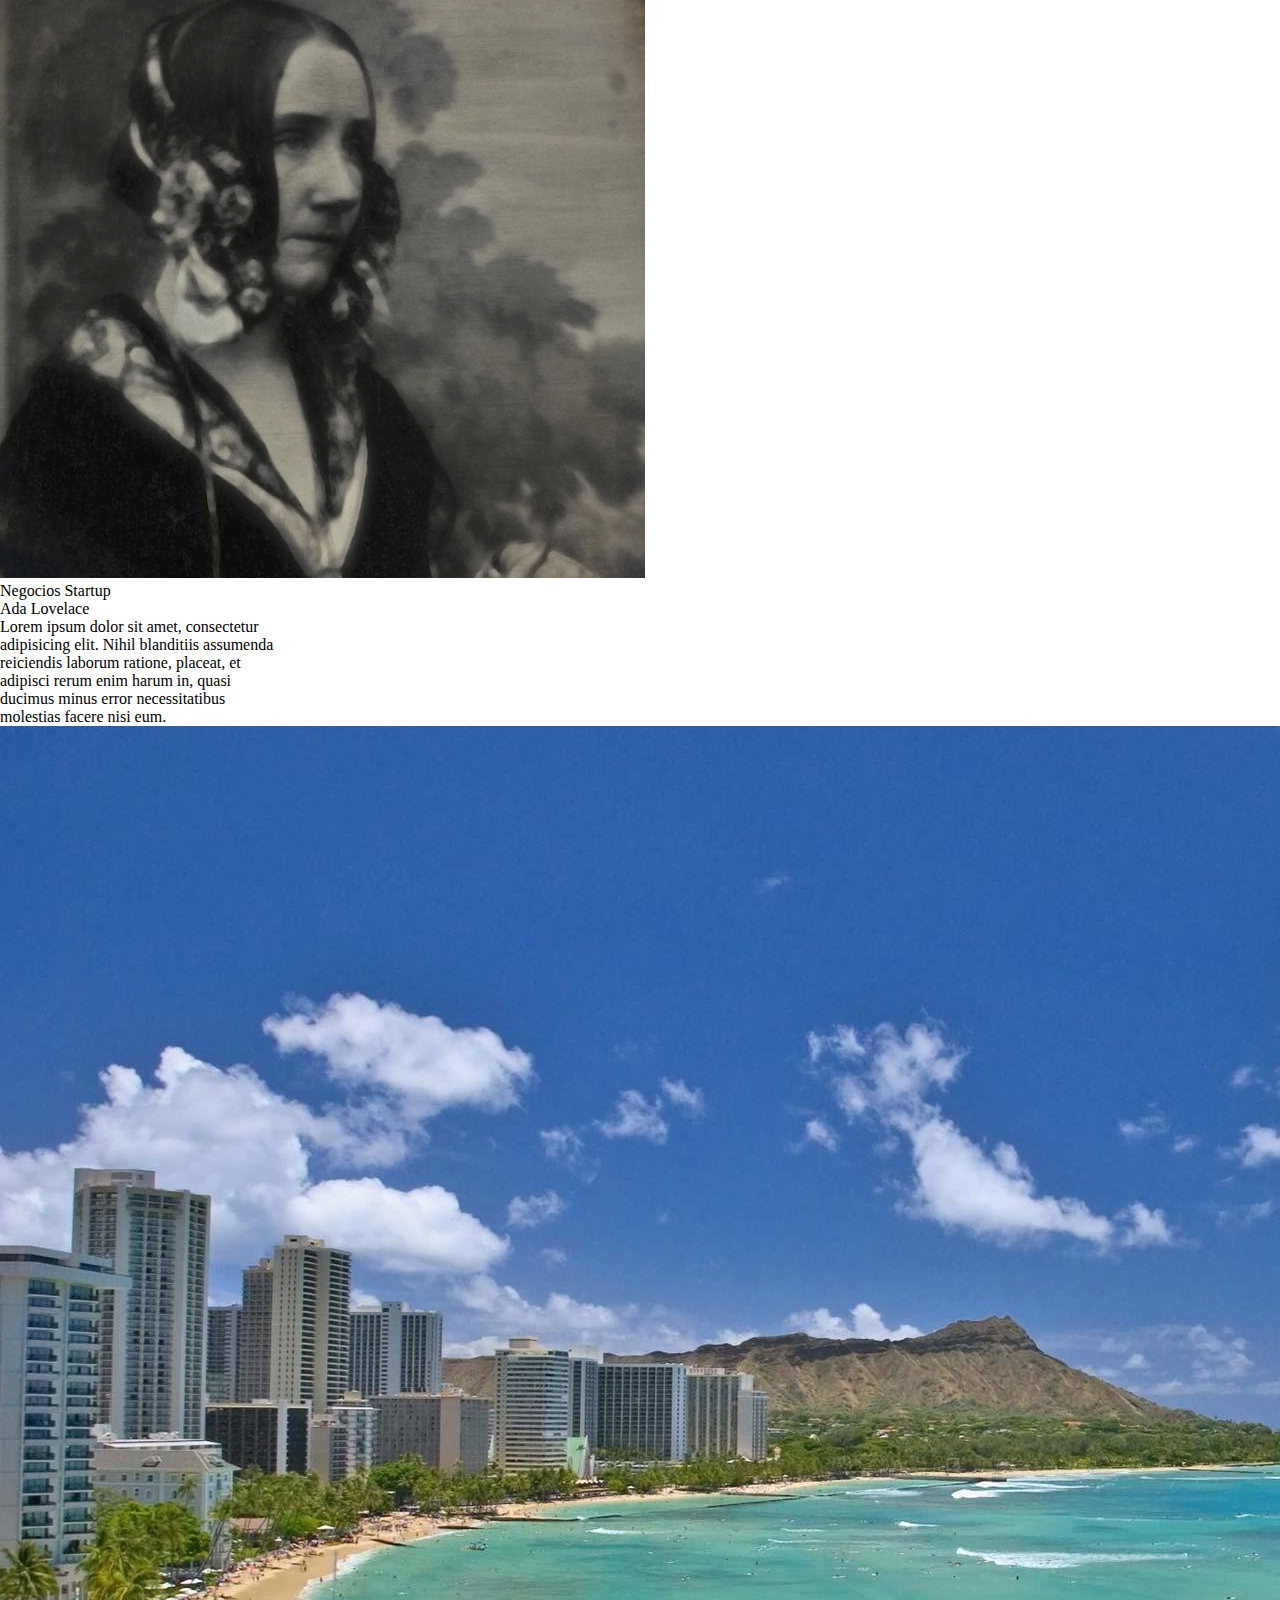
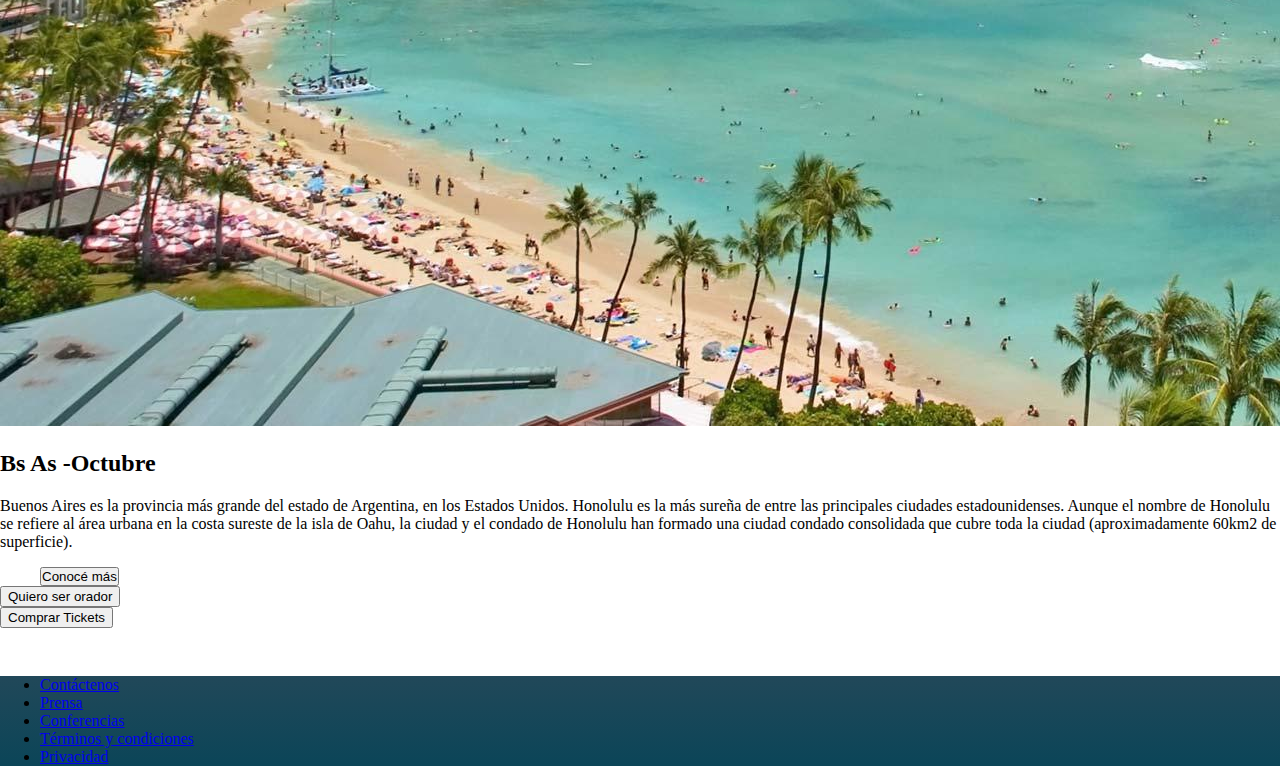
==== commit e2c074bf: "CA rectángulo BS Honolulu" ====
--- a/index.html
+++ b/index.html
@@ -187,7 +187,7 @@
         <div class="row-cols-2 bs-octubre-rectangulo clearfix">
             <div class="text bs-octubre-text">
                 <h2>Bs As -Octubre </h2>
-                <p>Buenos Aires es la provincia más granddel estado de Argentina, en los Estados Unidos. Honolulu es la más sureña de entre las principales ciudades estadounidenses. Aunque el nombre de Honolulu se refiere al área urbana en la costa sureste de la isla de Oahu, la ciudad y el condado de Honolulu han formado una ciudad condado consolidada que cubre toda la ciudad (aproximadamente 60km2 de superficie). </p>
+                <p>Buenos Aires es la provincia más grande del estado de Argentina, en los Estados Unidos. Honolulu es la más sureña de entre las principales ciudades estadounidenses. Aunque el nombre de Honolulu se refiere al área urbana en la costa sureste de la isla de Oahu, la ciudad y el condado de Honolulu han formado una ciudad condado consolidada que cubre toda la ciudad (aproximadamente 60km2 de superficie). </p>
                 <div class="align-items-center"></div>
                     <button type="button" class="btn btn-outline-light" id="conocermas">Conocé más</button>
                 </div>  
--- a/css/styles.css
+++ b/css/styles.css
@@ -53,6 +53,13 @@
     display: inline;
 }
 
+.oscurecer-imagen{
+    filter: brightness(0.5);
+    /*filter: opacity(0.5);*/
+   /*linear-gradient(rgba(0, 0, 0, 0.5));*/
+}
+
+
 .conoce-a-los{
 
     font-family: Helvetica,sans-serif;
@@ -66,11 +73,39 @@
     color: #2f2d2d;
 }
 
+.cards{
+    border-radius: 0.5em;
 
+}
 
+.img-card{
+    border-top-left-radius: 0.5em;
+    border-top-right-radius: 0.5em;
+}
 
+#conocermas{
+    margin-left: 3em;
+    padding: 0;
+}
 
+#botoncito.btn-info{
+    background-color: #05a4a9 !important;
+    border: #58b4a4 !important;
+    margin-bottom: 3em !important;
+}
 
+#botoncito.btn-info:active{
+    background-color: #073437 !important;
+    border: #074660 !important;
+    color: aliceblue;
+}
+
+.recordatorio-text-area{
+    font-weight: 300;
+    font: 0.95em sans-serif;
+    color: #8a8686;
+    font-stretch: semi-expanded;
+}
 
 
 footer{
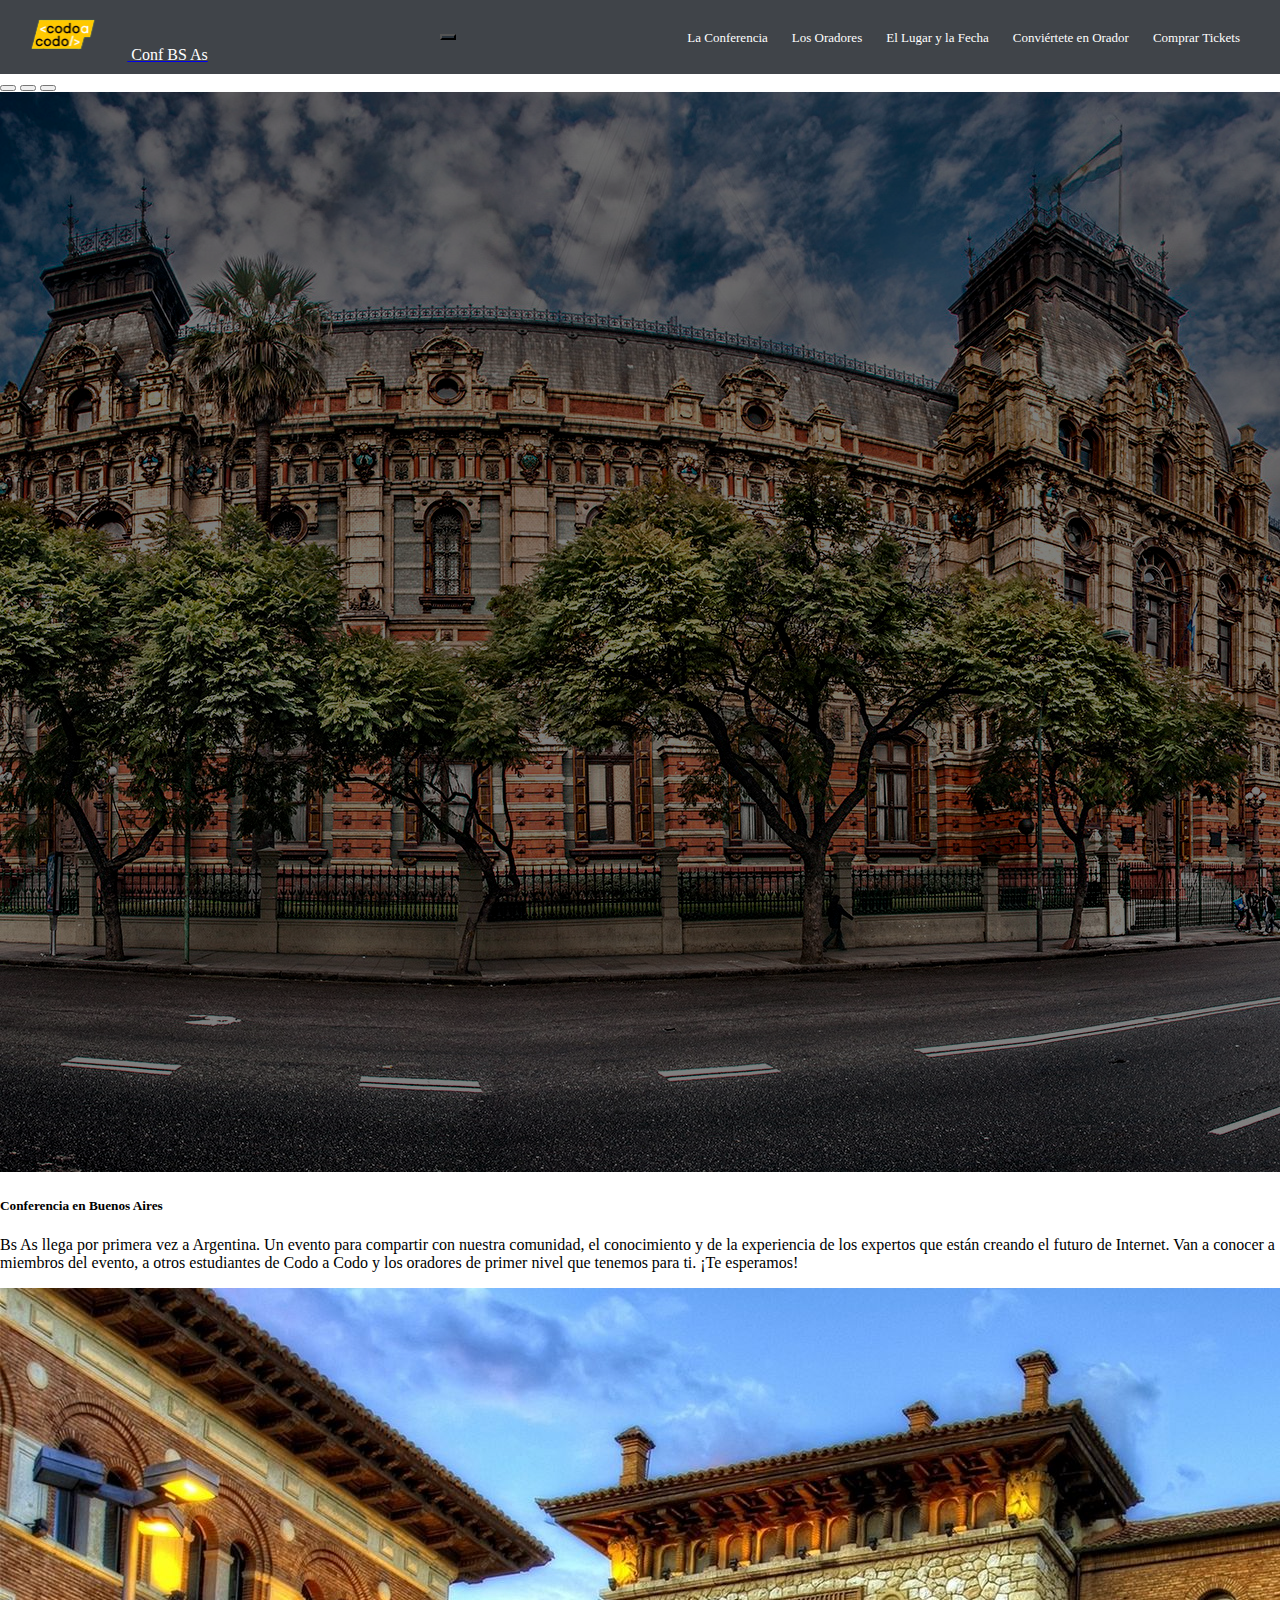
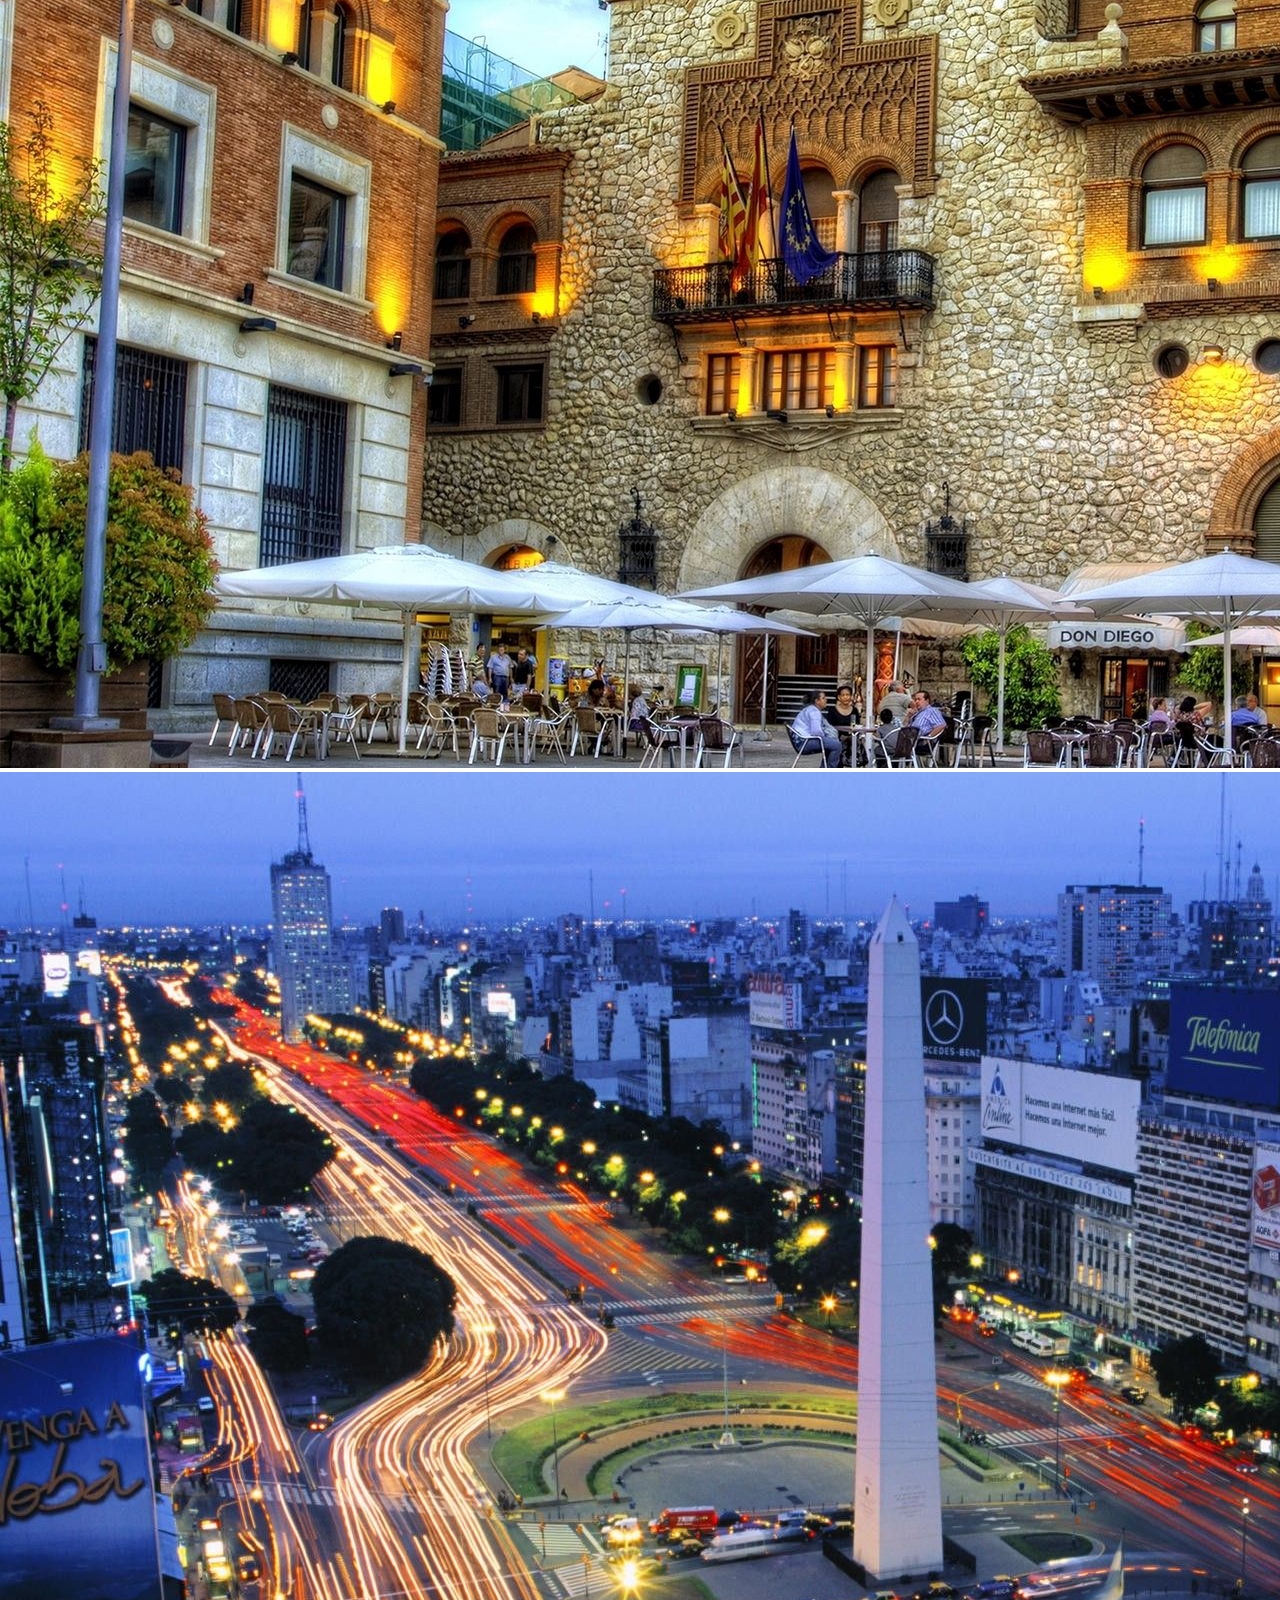
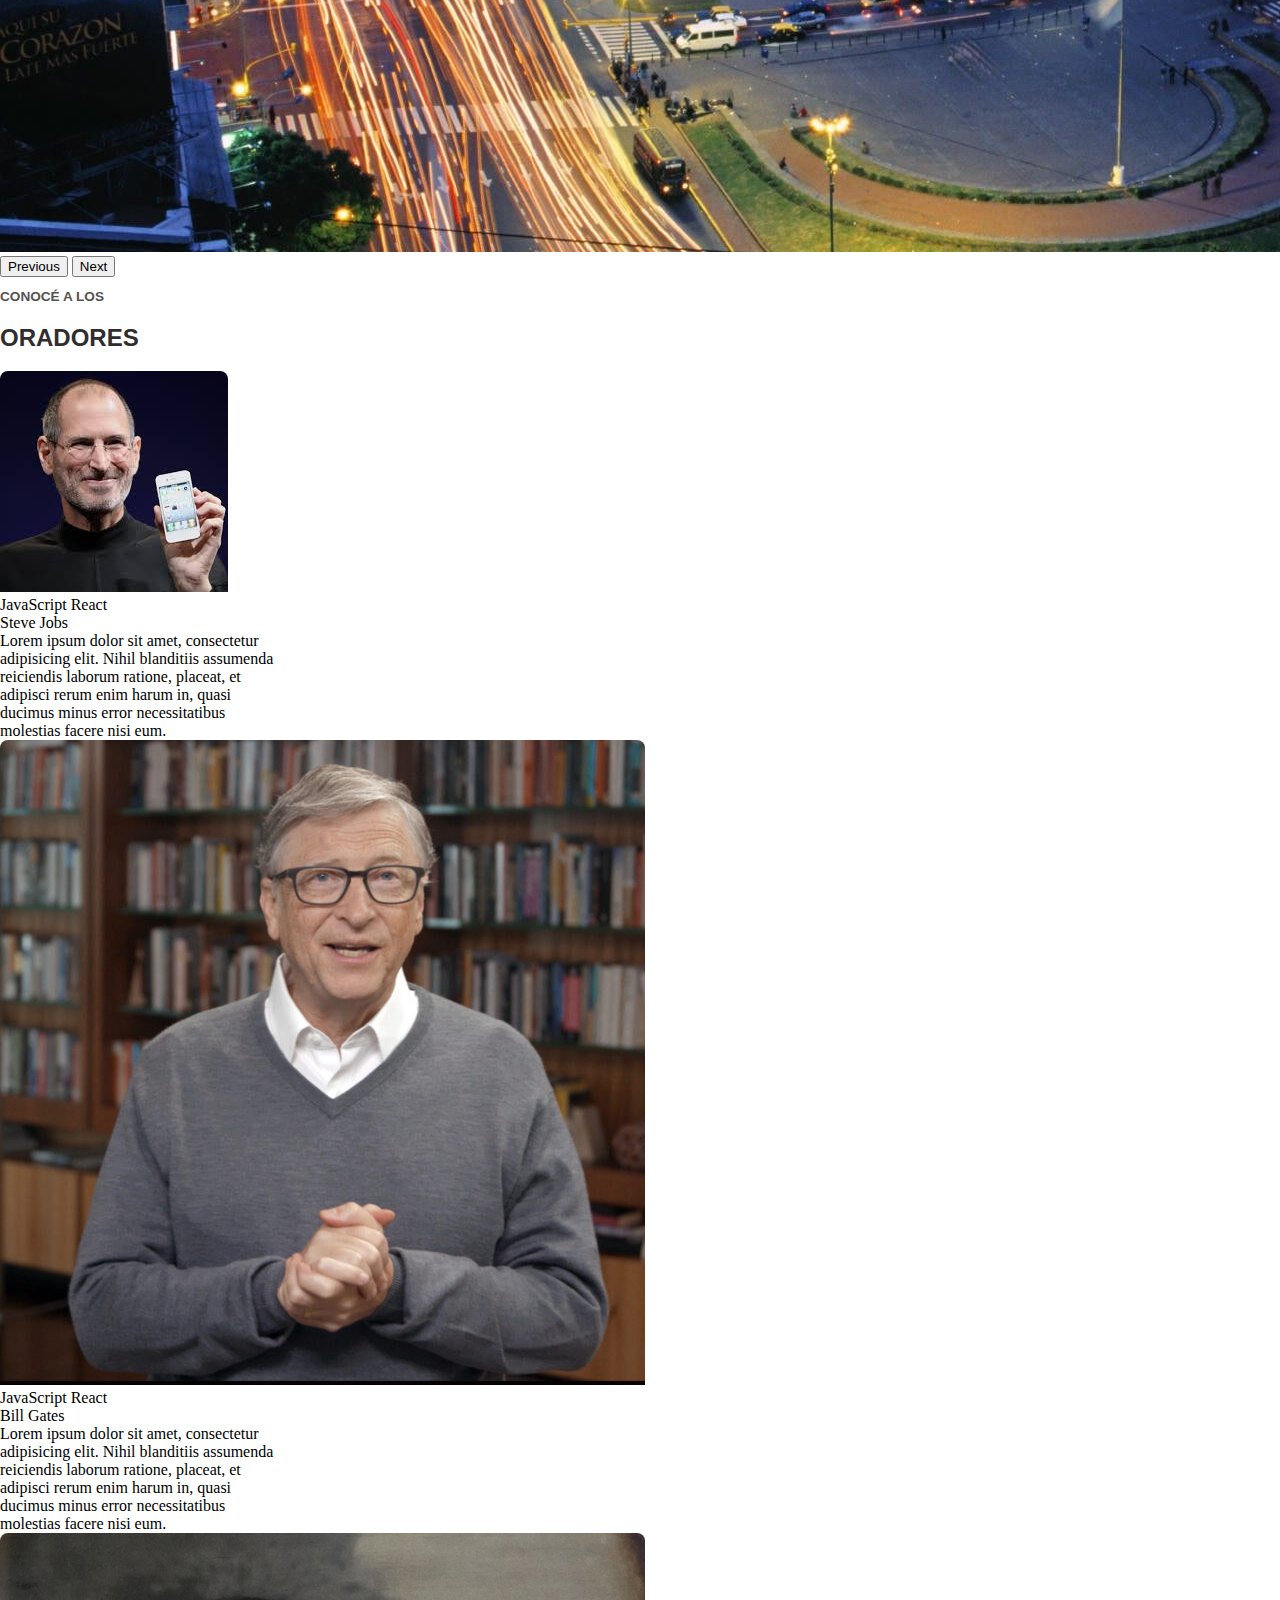
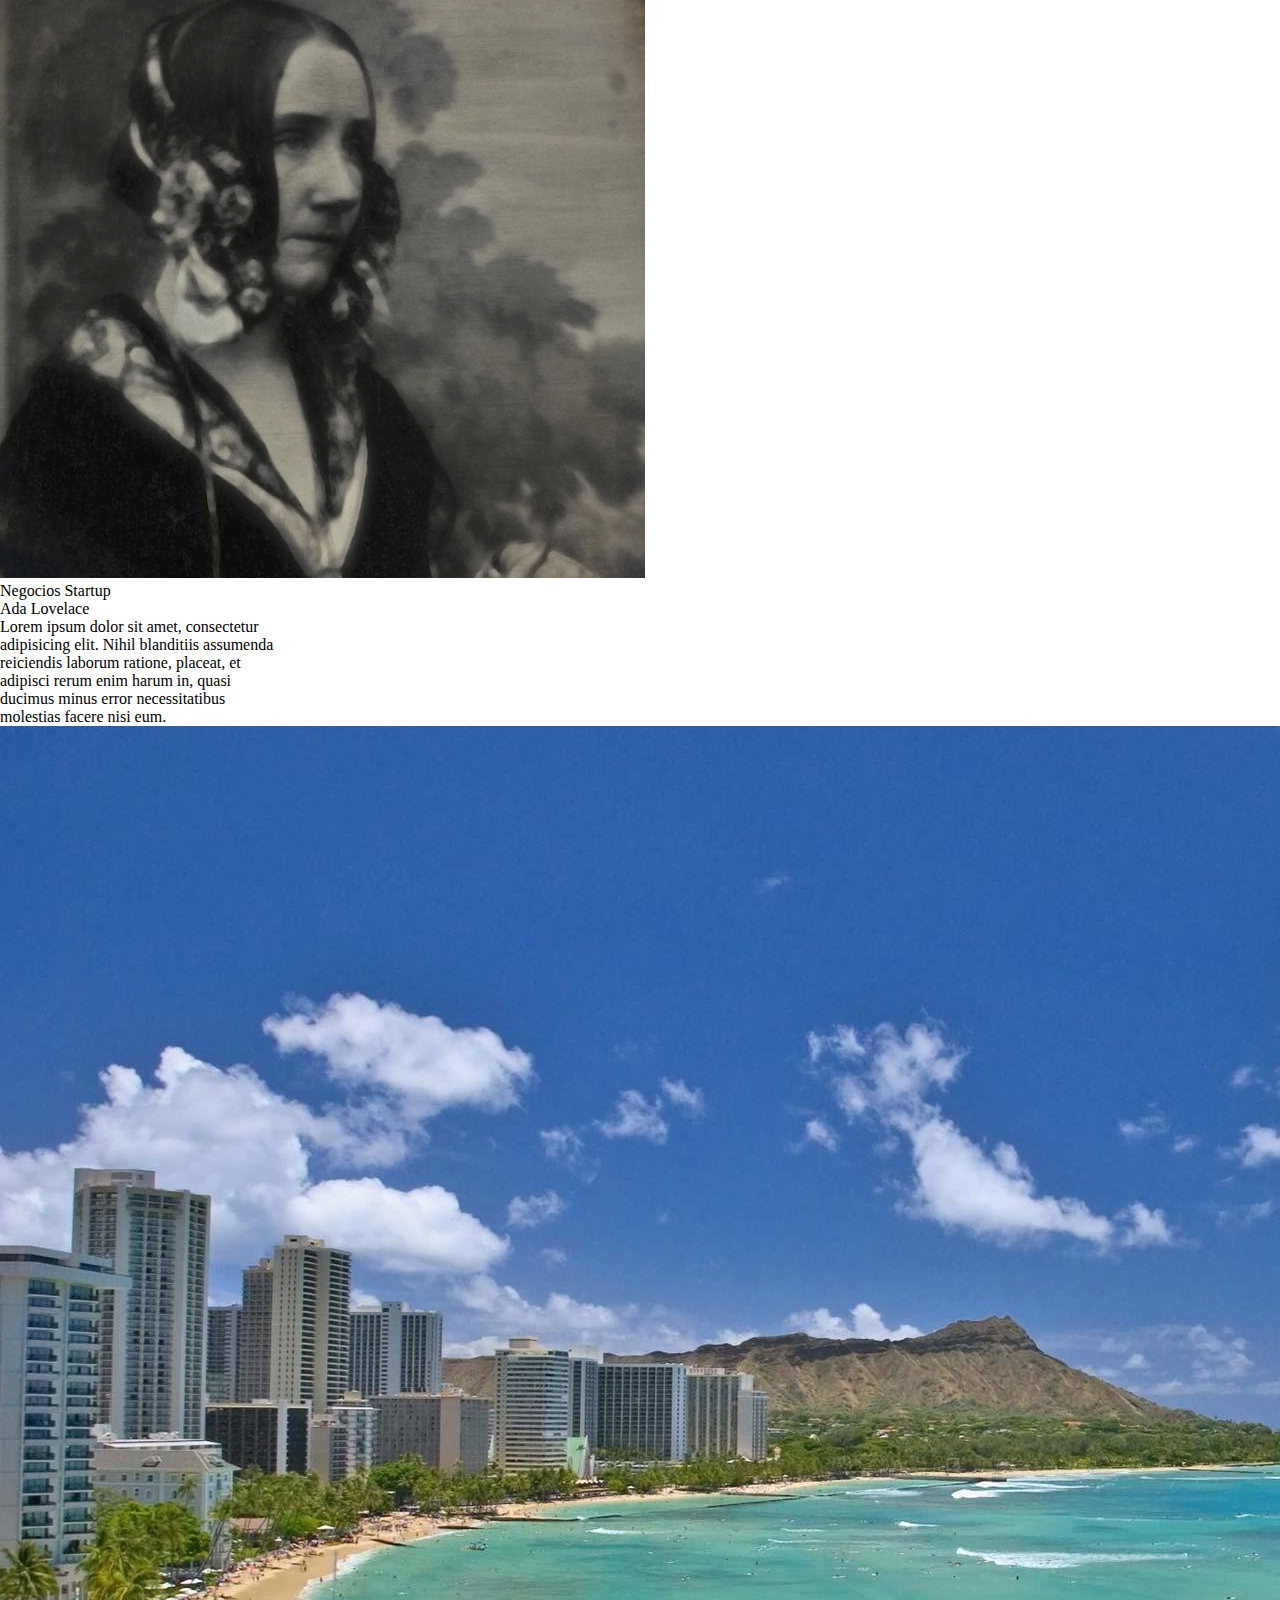
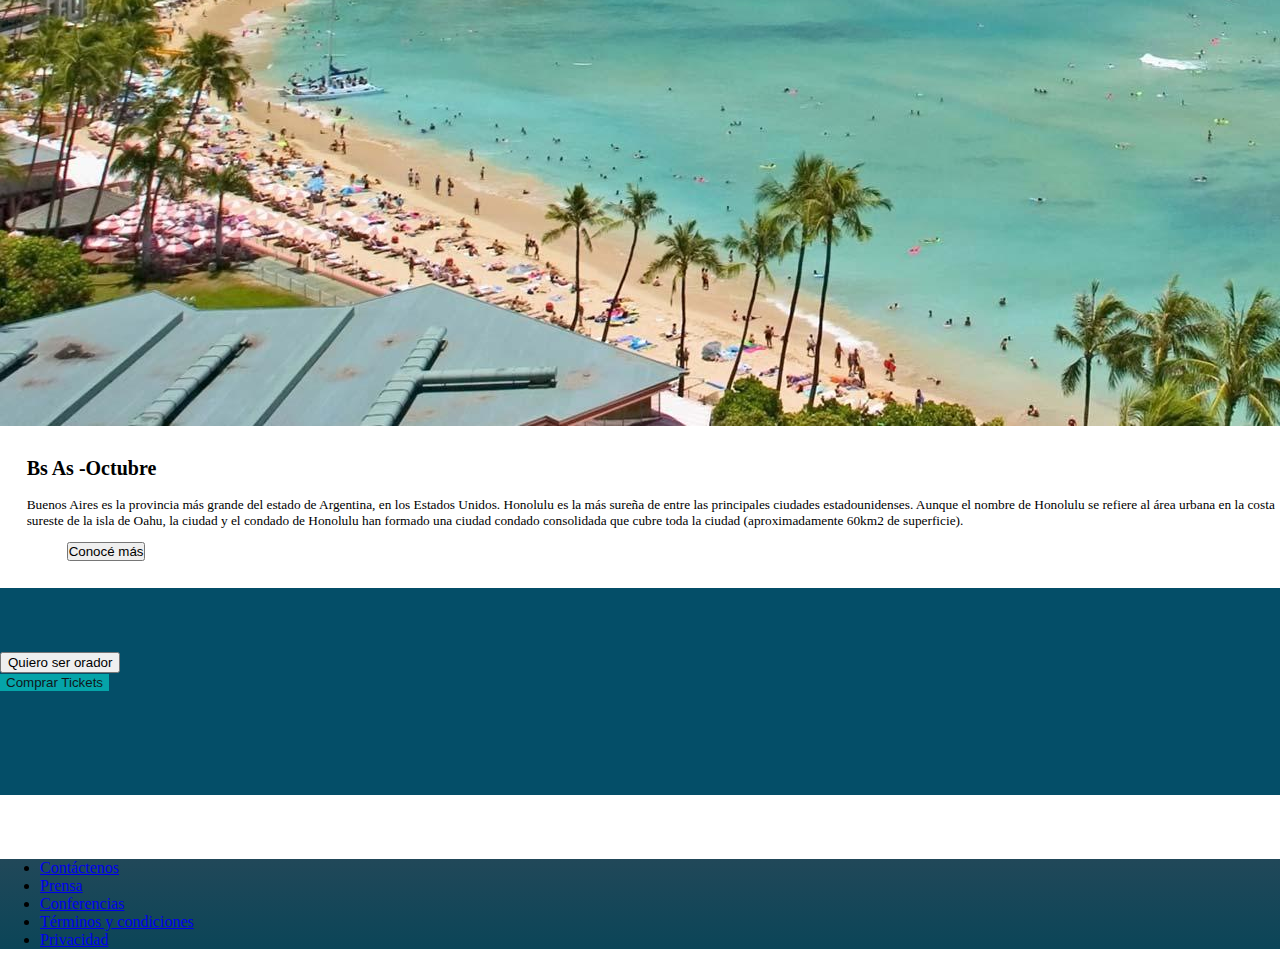
==== commit a48dd0be: "CA modif boton comprar tickets" ====
--- a/index.html
+++ b/index.html
@@ -178,8 +178,6 @@
         </div>
     </div>
 
-
-
     <div class="d-flex flex-wrap" id="bs-as">
         <div class="row-cols-1">
             <img src="img/honolulu.jpg" class= "imagen-bs-octubre" alt="imagen de Huawaii">
@@ -207,8 +205,6 @@
         </div>
         
     </div>              
-
-
 
 
     <footer class="">
--- a/css/styles.css
+++ b/css/styles.css
@@ -88,16 +88,24 @@
     padding: 0;
 }
 
-#botoncito.btn-info{
+.btn-info{
     background-color: #05a4a9 !important;
     border: #58b4a4 !important;
     margin-bottom: 3em !important;
 }
 
-#botoncito.btn-info:active{
-    background-color: #073437 !important;
-    border: #074660 !important;
-    color: aliceblue;
+#comprar-tickets {
+    margin-right: 1em;
+    background-color: #85f395;
+    border-color: #3ff45a;
+    color: rgb(16, 22, 26)
+}
+
+.btn-info:active{
+    margin-right: 1em !important;
+    background-color: #85f395!important;
+    border-color: #3ff45a !important;
+    color: rgb(16, 22, 26)!important;
 }
 
 .recordatorio-text-area{
@@ -107,6 +115,30 @@
     font-stretch: semi-expanded;
 }
 
+.bs-octubre-text{
+    font-size: smaller;
+    margin-top: 2em;
+    margin-bottom: 2em;
+    margin-left: 2em;
+    align-items: center;
+    color: #000000;
+}
+
+#rectangulo-botonera{
+    margin-top: 0%;
+    margin-bottom:5%;
+    padding-top:5%;
+    padding-bottom:5%;
+    background-color: #044e68;
+    z-index: 80;
+    box-sizing: border-box;
+}
+
+#quiero-ser-orador {
+    margin-right: 1em;
+}
+
+
 
 footer{
     margin-top: 3em;
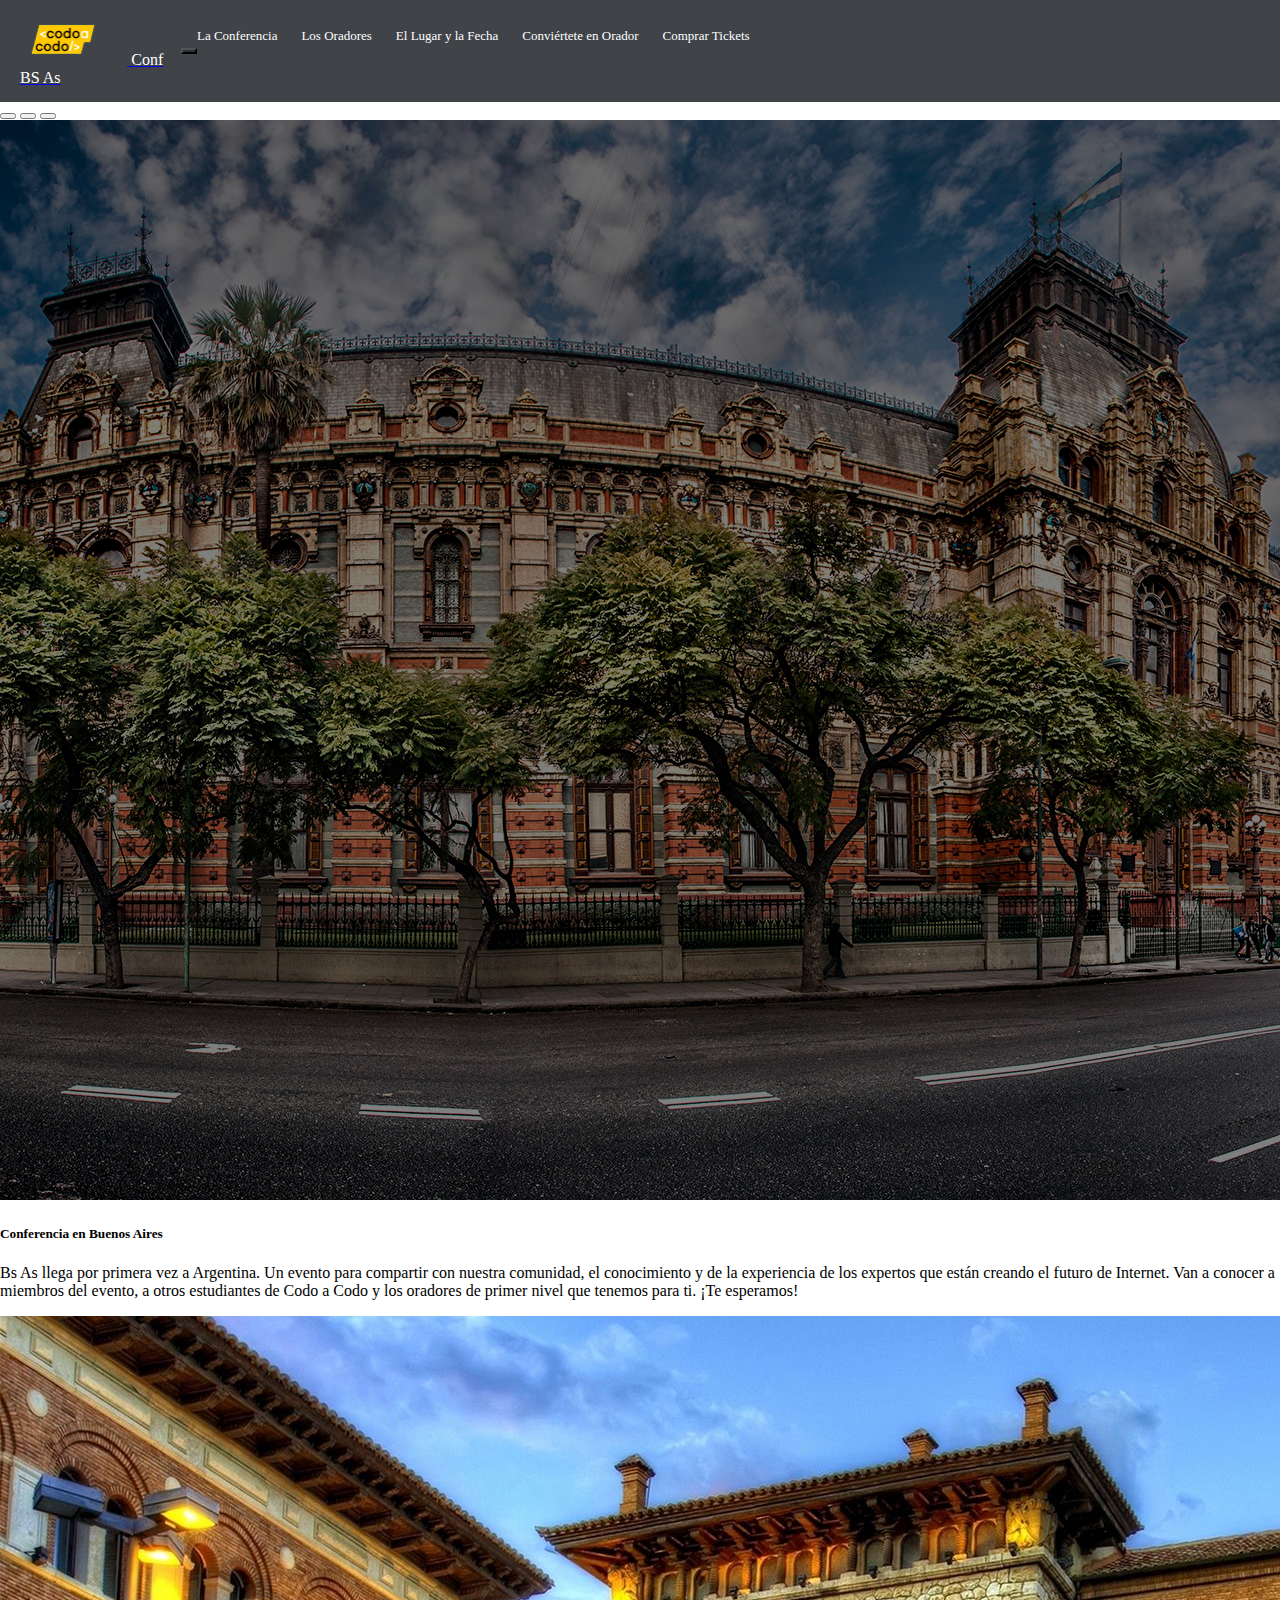
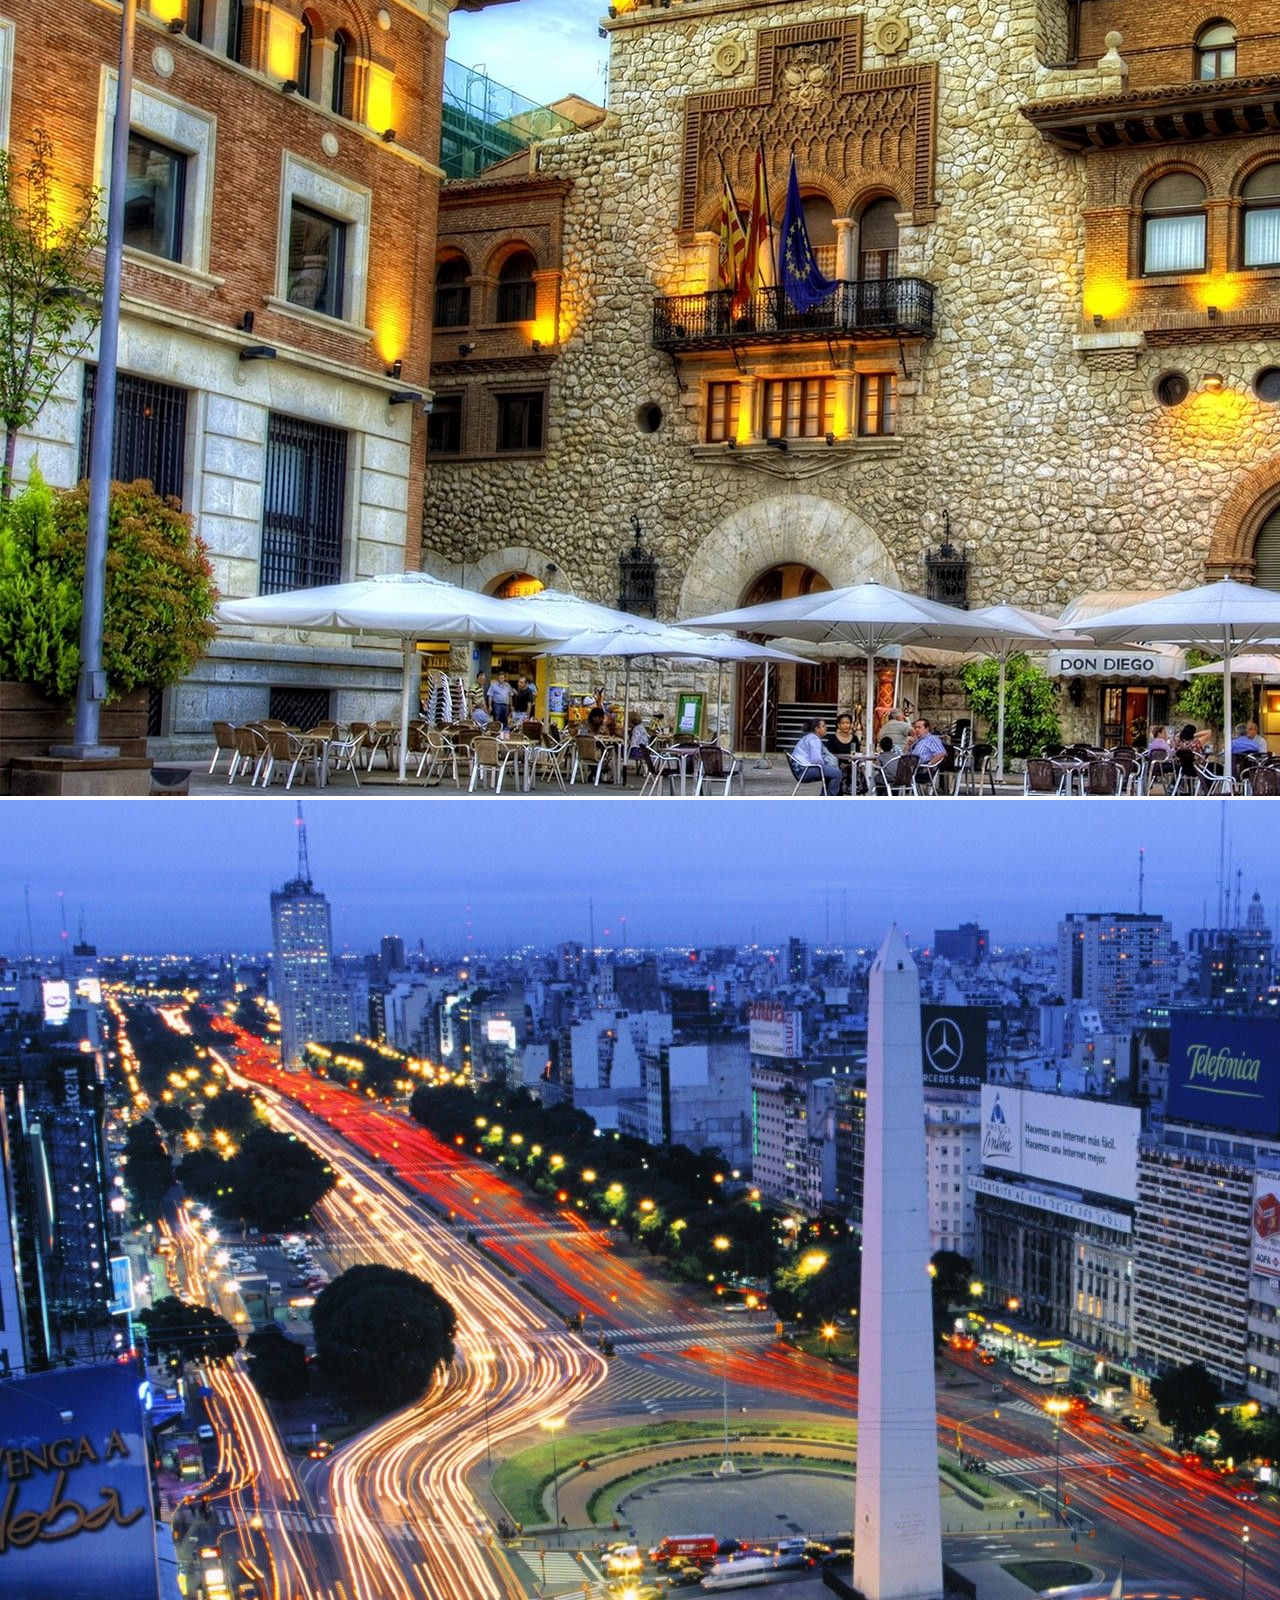
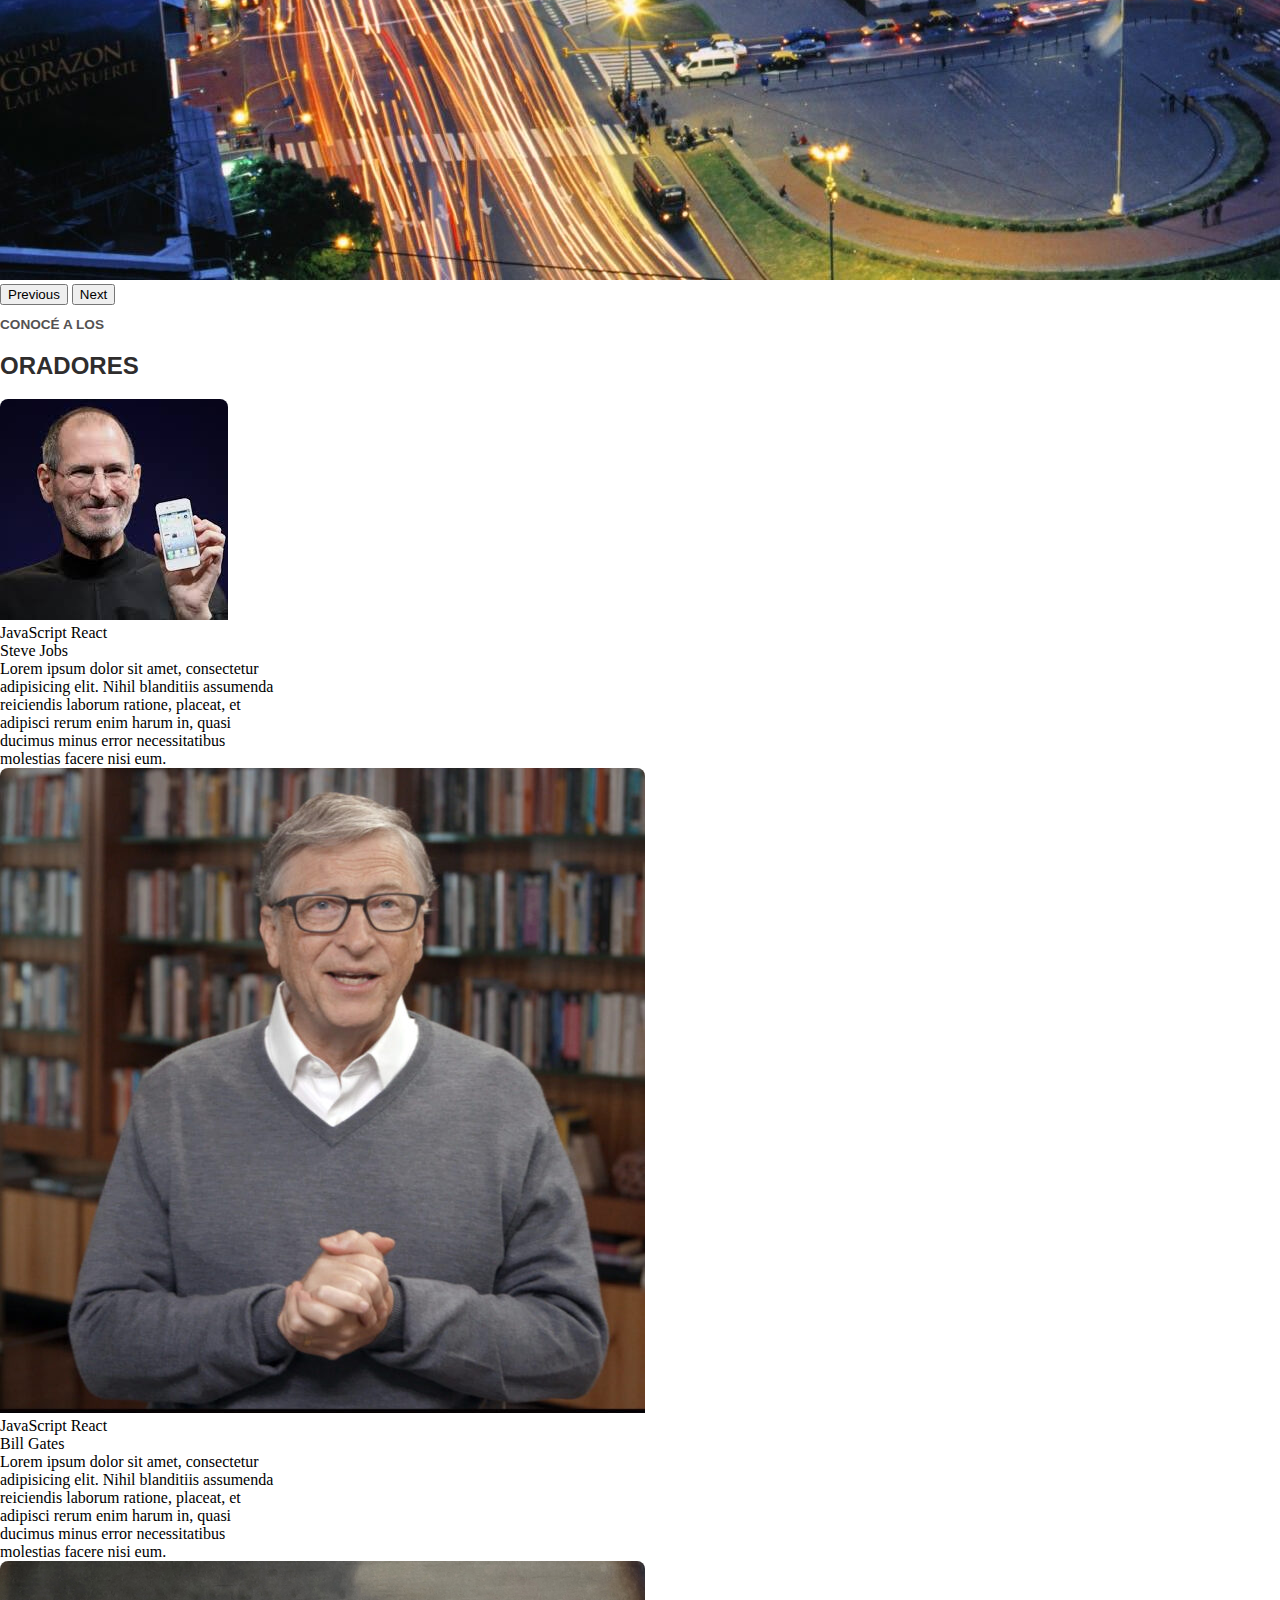
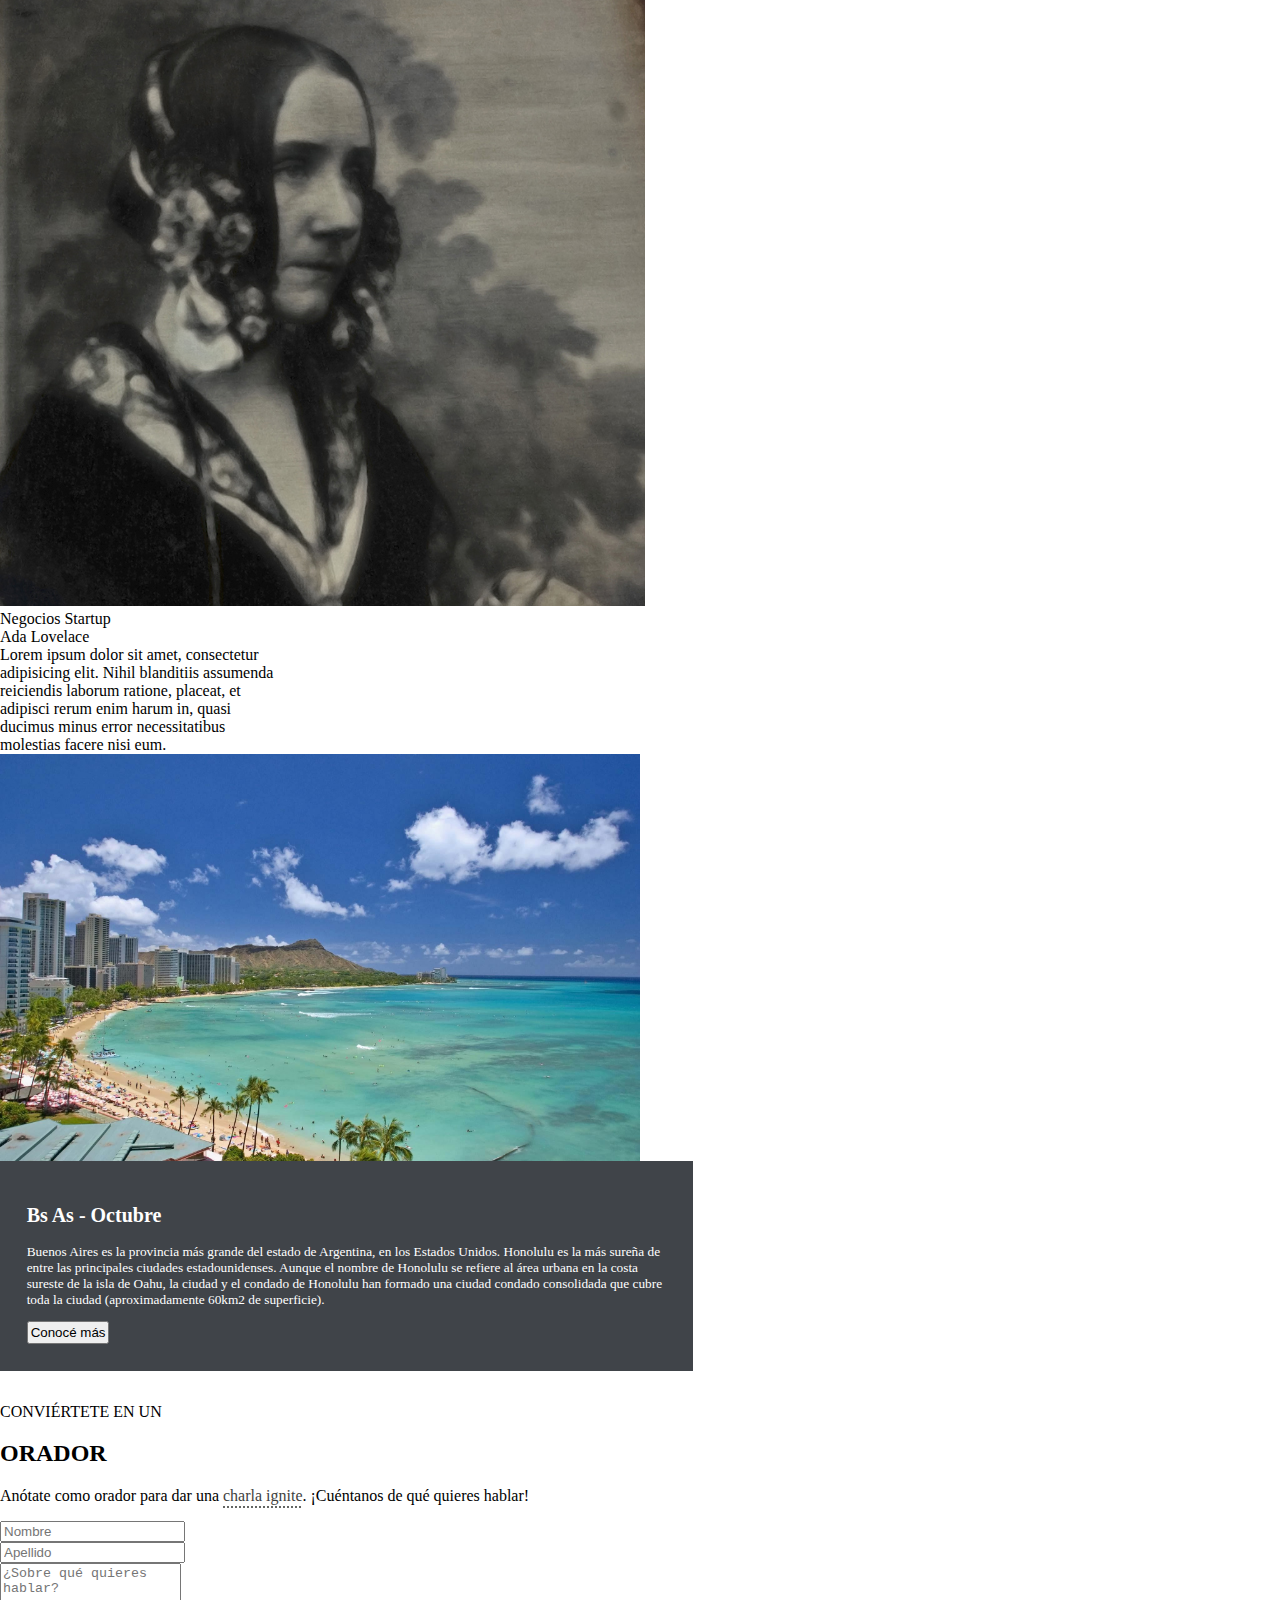
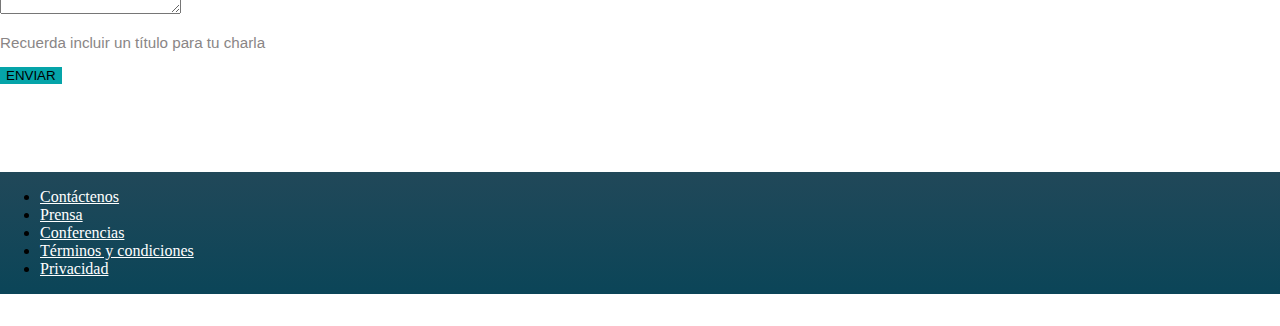
==== commit a524c20f: "CA foto-bs octubre y texto lateral con responsive" ====
--- a/index.html
+++ b/index.html
@@ -178,7 +178,7 @@
         </div>
     </div>
 
-    <div class="d-flex flex-wrap" id="bs-as">
+    <!--<div class="d-flex flex-wrap" id="bs-as">
         <div class="row-cols-1">
             <img src="img/honolulu.jpg" class= "imagen-bs-octubre" alt="imagen de Huawaii">
         </div>
@@ -192,9 +192,26 @@
             </div> 
             
         </div>
-    </div>
-
-    <div class="d-flex justify-content-center mb-5" id= "rectangulo-botonera">
+    </div>-->
+
+    <div class="container-fluid">
+        
+            <!--<div class="col-md-4">-->
+
+            <img src="img/honolulu.jpg" class="imagen-bs-octubre" alt="imagen de Huawaii">
+
+            <!--<div class="col-md-8 bs-octubre-rectangulo">-->
+            <div class="text bs-octubre-text">
+                <h2>Bs As - Octubre </h2>
+                <p>Buenos Aires es la provincia más grande del estado de Argentina, en los Estados Unidos. Honolulu es la más sureña de entre las principales ciudades estadounidenses. Aunque el nombre de Honolulu se refiere al área urbana en la costa sureste de la isla de Oahu, la ciudad y el condado de Honolulu han formado una ciudad condado consolidada que cubre toda la ciudad (aproximadamente 60km2 de superficie). </p>
+                <button type="button" class="btn btn-outline-light" id="conocermas">Conocé más</button>
+            </div>
+            <!--</div>-->
+        
+    </div>
+
+
+    <!--<div class="d-flex justify-content-center mb-5" id= "rectangulo-botonera">
        
         <div>
             <button type="button" class="btn btn-outline-light" id="quiero-ser-orador">Quiero ser orador</button>
@@ -204,7 +221,39 @@
              <button type="button" class="btn btn-info" id="comprar-tickets">Comprar Tickets</button>
         </div>
         
-    </div>              
+    </div>-->   
+    
+    <div class="d-flex justify-content-center px-5">
+        <div class="container-datos">   
+            <div>
+                <div>
+                    <p class="text-center">CONVIÉRTETE EN UN</p>
+                    <H2 class="text-center">ORADOR</H2>
+                </div>
+                
+                <p >Anótate como orador para dar una  <u class="punteado">charla ignite</u>. ¡Cuéntanos de qué quieres hablar!</p>
+            </div>
+
+            <div class="row">
+                <div class="col">
+                <input type="text" class="form-control" placeholder="Nombre" aria-label="Nombre">
+                </div>
+                <div class="col">
+                <input type="text" class="form-control" placeholder="Apellido" aria-label="Apellido">
+                </div>
+            </div>
+            <div class="mb-3">
+                <label for="exampleFormControlTextarea1" class="form-label"> </label>
+                <textarea class="form-control" id="exampleFormControlTextarea1" rows="3" placeholder="¿Sobre qué quieres hablar?" aria-label="¿Sobre qué quieres hablar?"></textarea>
+            </div>
+            <div>
+                <p class="recordatorio-text-area">Recuerda incluir un título para tu charla</p>
+            </div>  
+            <div class="d-grid gap-2">
+                <button type="button"class="btn btn-info active" id="botoncito" aria-pressed="true">ENVIAR</button>
+            </div>     
+        </div>   
+    </div>
 
 
     <footer class="">
--- a/css/styles.css
+++ b/css/styles.css
@@ -84,14 +84,50 @@
 }
 
 #conocermas{
-    margin-left: 3em;
-    padding: 0;
+    padding: 2px 2px;
 }
 
 .btn-info{
     background-color: #05a4a9 !important;
     border: #58b4a4 !important;
     margin-bottom: 3em !important;
+}
+
+.container-fluid{
+    width: 100%;
+    height: auto;
+    padding: 0;
+    margin: 0;
+    margin-bottom: 2em;
+    display: flex;
+    flex-wrap: wrap;
+}
+
+/*.row {
+    width: 100%; 
+}*/
+
+.imagen-bs-octubre {
+    padding:0;
+    width: 50%;
+    margin: 0;
+    flex: 0 0 50%;
+    object-fit: cover;
+}
+
+.text.bs-octubre-text {
+    margin: 0;
+    padding:2em;
+    background-color: #404449;
+    color: white; 
+    width: 50%;
+    /*flex: 0 0 70%;*/
+}
+
+.bs-octubre-rectangulo{
+    height: auto;
+    /*width: 80%; */
+    flex: 0 0 50%;
 }
 
 #comprar-tickets {
@@ -138,7 +174,12 @@
     margin-right: 1em;
 }
 
+u {
 
+    color: #3e413e;
+    text-decoration-style: dotted;
+    text-underline-offset:0.3em;
+}
 
 footer{
     margin-top: 3em;
@@ -147,3 +188,7 @@
     background-image: linear-gradient(rgb(33, 72, 89),rgb(11, 69, 88));
 }
 
+a.nav-link{
+    color: #ffffff;
+}
+
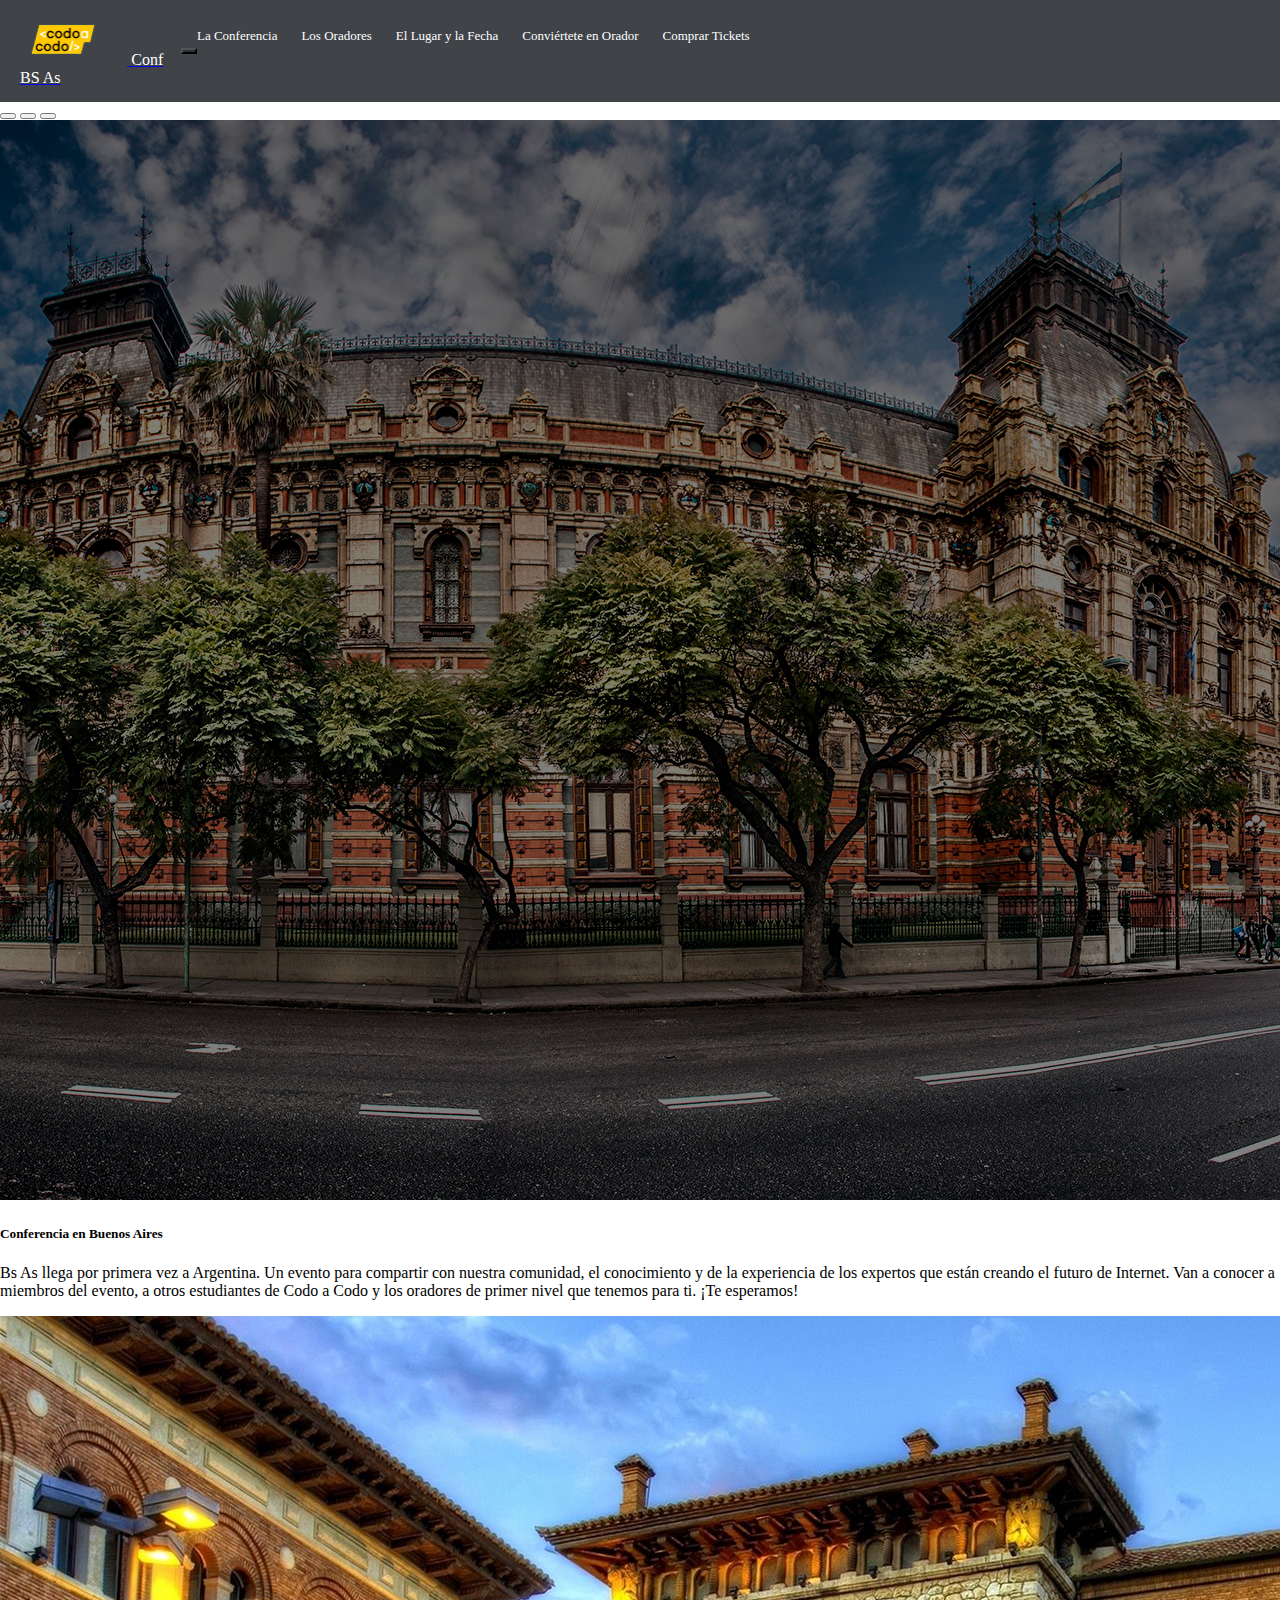
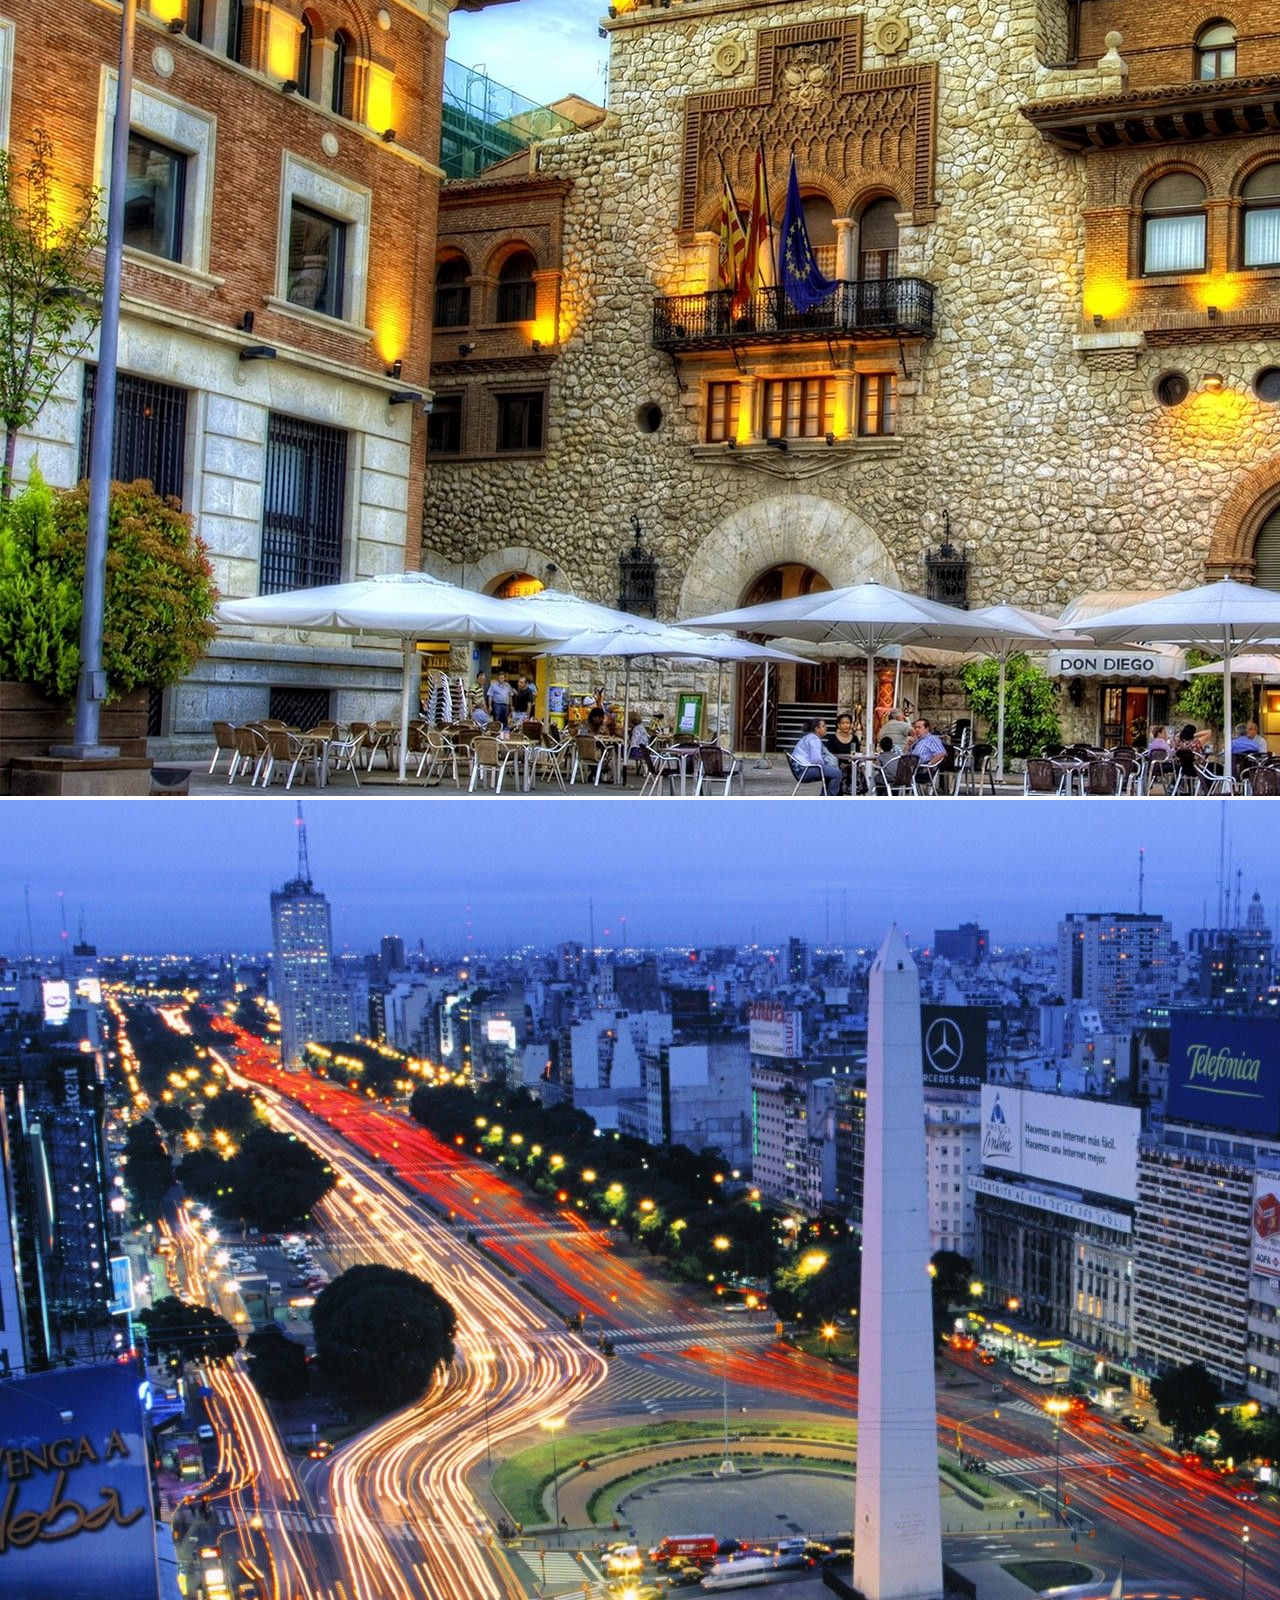
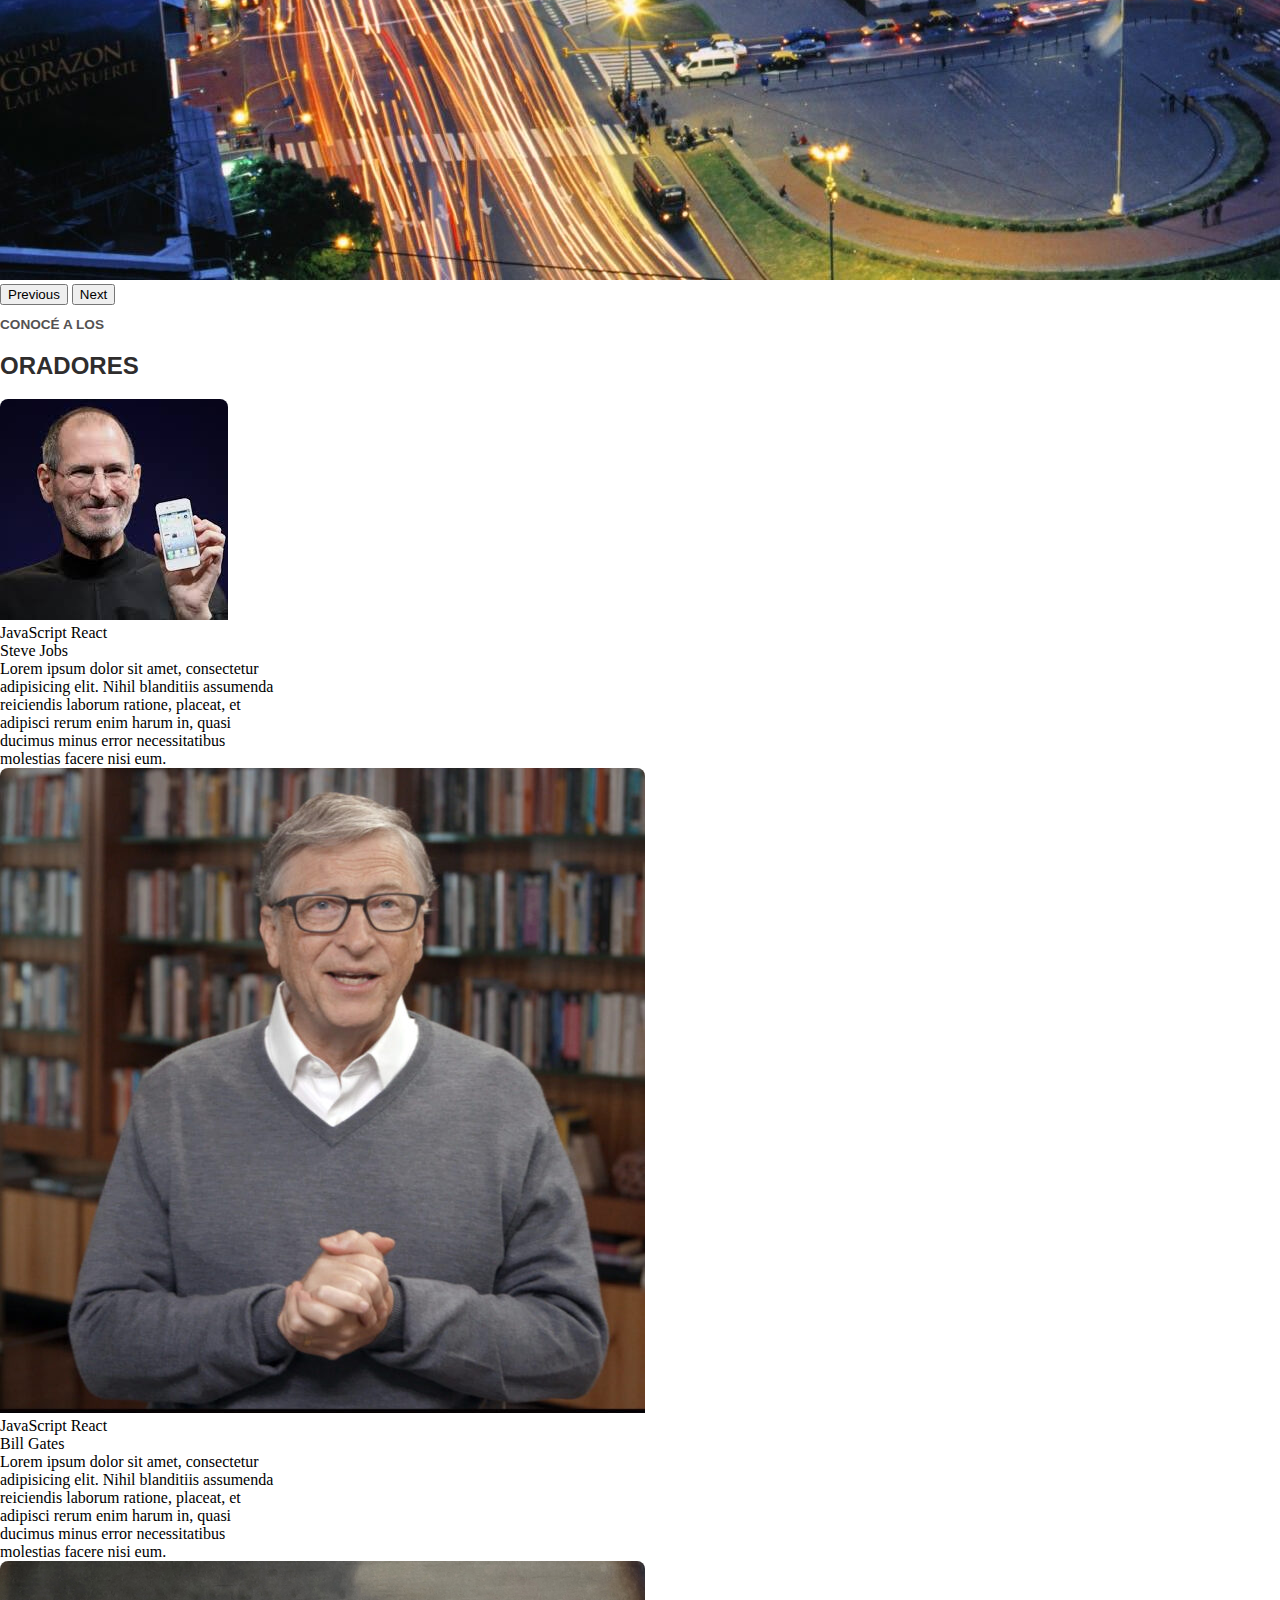
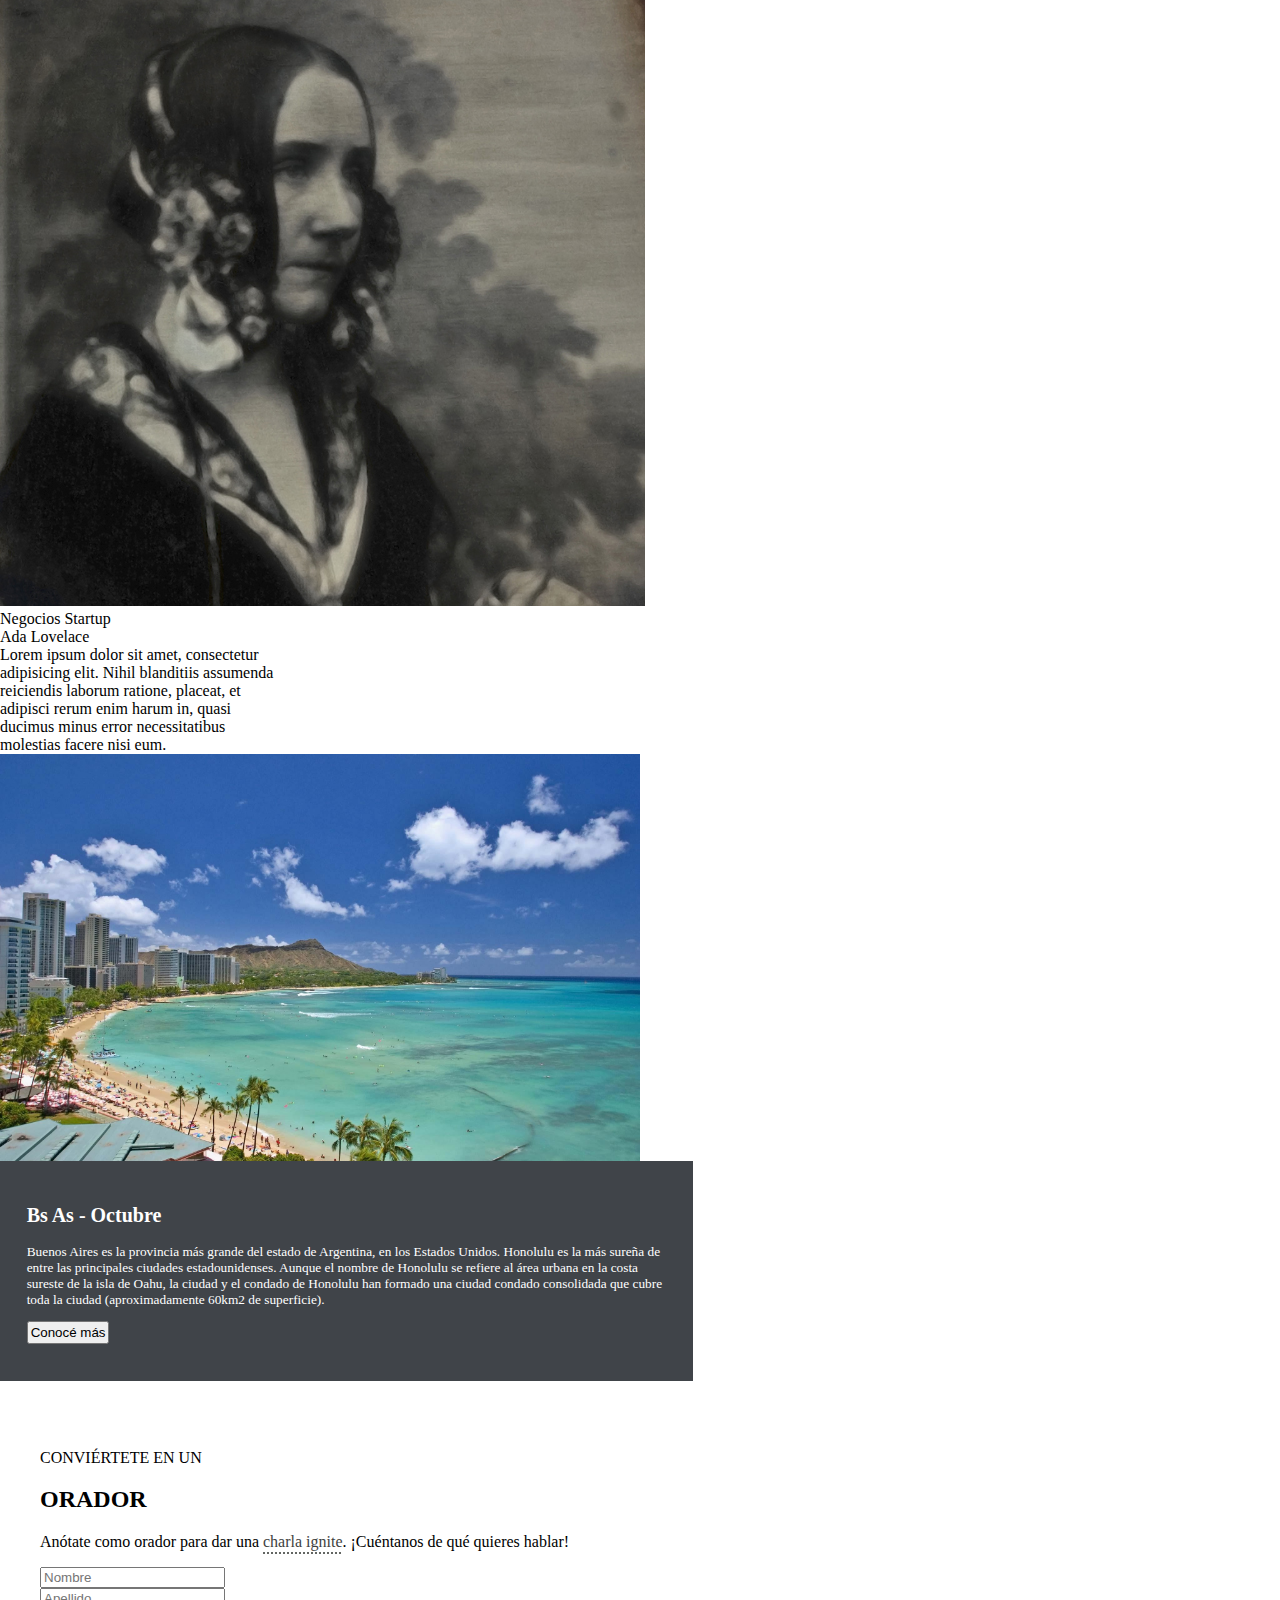
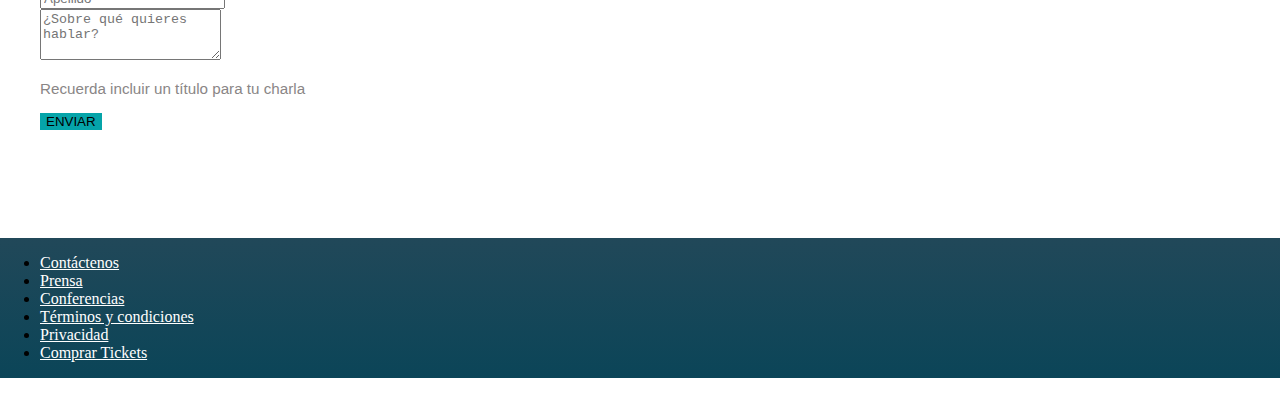
==== commit af41120d: "CA agrego LINK Comprar Tickets para poder ingresar al HTML buyTickets" ====
--- a/index.html
+++ b/index.html
@@ -265,17 +265,20 @@
                             <a class= "nav-link" href="#">Contáctenos</a>
                         </li>   
                         <li class="nav-item footer">
-                            <a class= "nav-link" href="#">Prensa</a>
+                            <a class= "nav-link" href="index.html">Prensa</a>
                         </li>   
                         <li class="nav-item footer">
-                            <a class= "nav-link footer" href="#">Conferencias</a>
+                            <a class= "nav-link footer" href="index.html">Conferencias</a>
                         </li>  
                         <li class="nav-item">
-                            <a class= "nav-link footer" href="#">Términos y condiciones</a>
+                            <a class= "nav-link footer" href="index.html">Términos y condiciones</a>
                         </li>  
                         <li class="nav-item">
-                            <a class= "nav-link footer" href="#">Privacidad</a>
-                        </li>  
+                            <a class= "nav-link footer" href="index.html">Privacidad</a>
+                        </li> 
+                        <li class="nav-item">
+                            <a class="nav-link" href="buy-tickets.html">Comprar Tickets</a>
+                        </li> 
                     </ul>
                 <!-- <div class="collapse navbar-collapse justify-content-end">
                 </div>-->
--- a/css/styles.css
+++ b/css/styles.css
@@ -165,8 +165,8 @@
     margin-bottom:5%;
     padding-top:5%;
     padding-bottom:5%;
-    background-color: #044e68;
-    z-index: 80;
+   background-color: #044e68;
+    z-index: 80; 
     box-sizing: border-box;
 }
 
@@ -192,3 +192,35 @@
     color: #ffffff;
 }
 
+a.nav-link:hover{
+    color: #97f21f;
+}
+
+/* ************************* BUY TICKETS ******************************** */
+
+.container-datos {
+    width: 80%; /* Ejemplo: 80% de ancho de la ventana */
+    height: auto; /* Ejemplo: 60% de la altura de la ventana */
+    margin: 0 auto; /* Centrar horizontalmente en la pantalla */
+    padding: 20px;
+}
+/*COLOR INPUT #cce5ff*/
+
+#total{
+    background-color: #cce5ff;
+}
+
+/* Márgenes para el contenedor de los botones */
+.container-datos {
+    margin: 20px;
+}
+
+/* Márgenes para los elementos del formulario */
+.form-group {
+    margin-bottom: 10px;
+}
+
+.btn {
+    margin-right: 10px; /* Agregar margen derecho a los botones */
+    margin-bottom: 10px; /* Agregar margen inferior a los botones */
+}